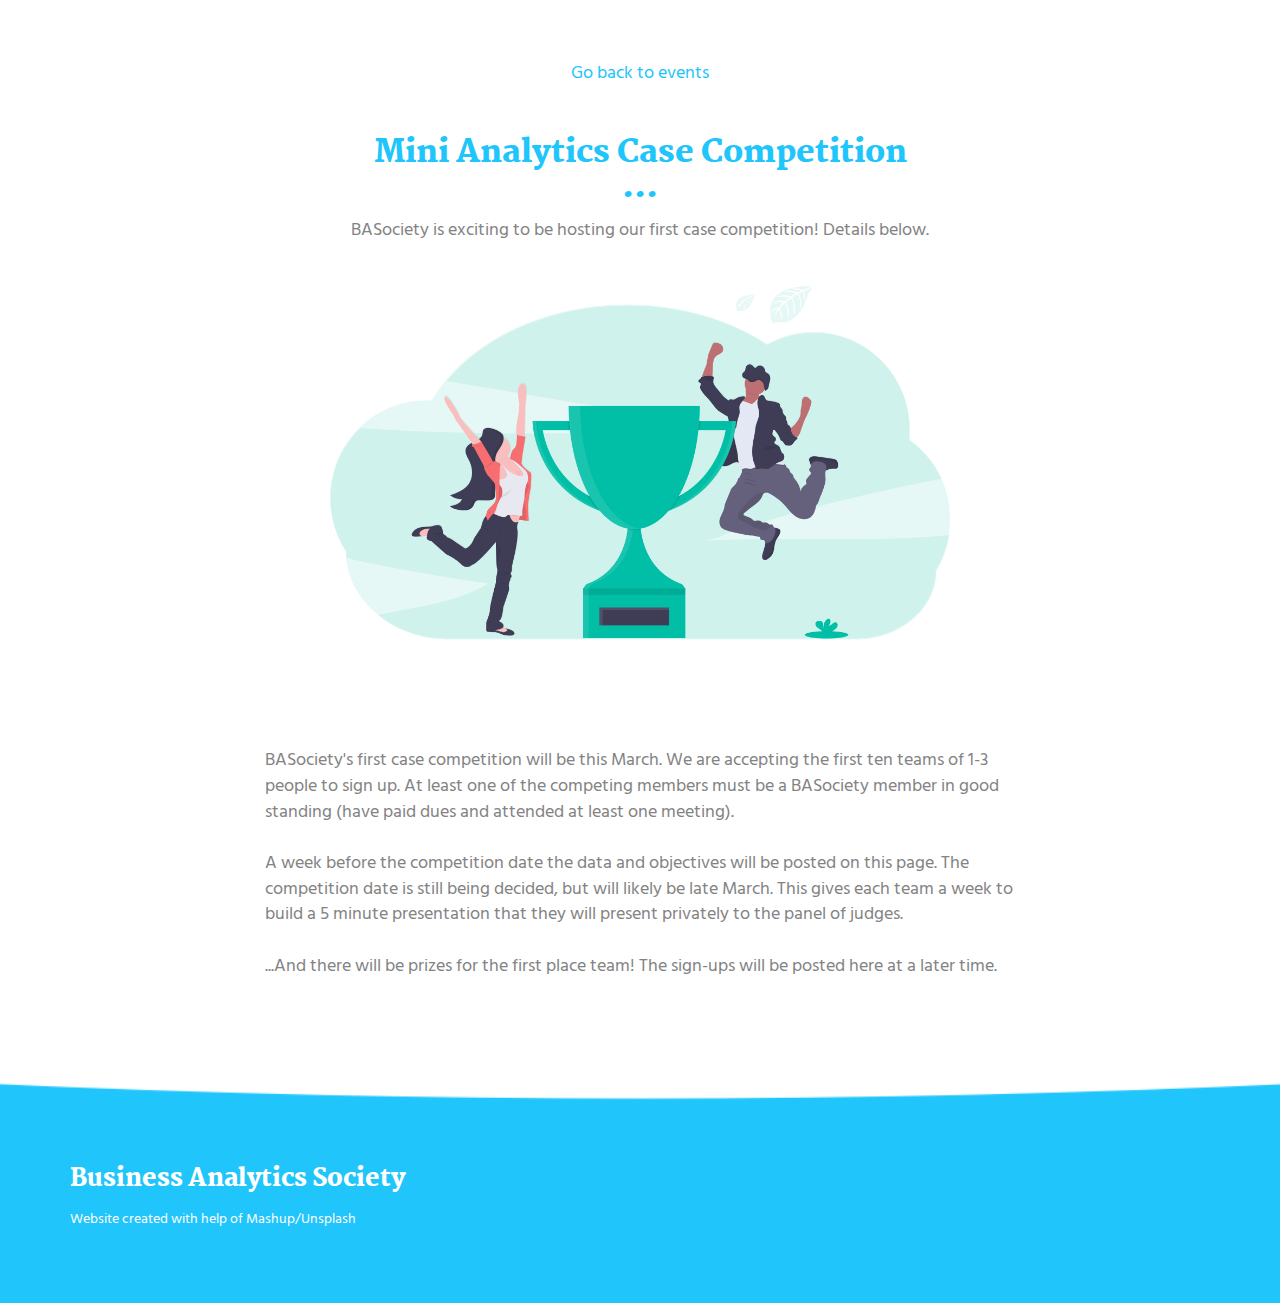
==== casecomp.html @ 6cb93fb8 "Create casecomp html file" ====
<!DOCTYPE html>
<html lang="en">

<head>
  <meta charset="UTF-8">
  <meta content="IE=edge" http-equiv="X-UA-Compatible">
  <meta content="width=device-width,initial-scale=1" name="viewport">
  <meta content="description" name="description">
  <meta name="google" content="notranslate" />
  <meta content="Mashup templates have been developped by Orson.io team" name="author">

  <!-- Disable tap highlight on IE -->
  <meta name="msapplication-tap-highlight" content="no">
  
  
  <link rel="apple-touch-icon" sizes="180x180" href="./assets/BASlogo_blue.png">
  <link href="./assets/favicon.ico" rel="icon">

  <link href="" rel="stylesheet">


  <title>Business Analytics Society</title>

<link href="./main.550dcf66.css" rel="stylesheet"></head>

<body> <!-- Add your content of header -->
<header>
</header>

<!-- Add your site or app content here -->

  <a name="about"></a>
  <div class="section-container">
    <div class="container">
      <div class="row">
        <div class="col-xs-12 col-md-8 col-md-offset-2">
          <div class="text-center">
            <p><a href="https://utk-bas.github.io/website/index.html#events">Go back to events</a><br><br></p>
            <h2>Mini Analytics Case Competition</h2>
            <p> BASociety is exciting to be hosting our first case competition! Details below. 
            <img class="img-responsive" src="assets/winners.png" alt="Visual10"> </p>
            
            <p align="left"> 
              <br><br> BASociety's first case competition will be this March. We are accepting the 
              first ten teams of 1-3 people to sign up. At least one of the competing members must 
              be a BASociety member in good standing (have paid dues and attended at least one meeting).
              <br><br> A week before the competition date the data and objectives will be posted on this page. The 
              competition date is still being decided, but will likely be late March. This gives each team a week to
              build a 5 minute presentation that they will present privately to the panel of judges.
              <br><br> ...And there will be prizes for the first place team! The sign-ups will be posted here at a later time.
            </p>


          </div>
       </div>
      </div>
    </div>
  </div>


<script>
  document.addEventListener("DOMContentLoaded", function (event) {
    navbarFixedTopAnimation();
  });
</script>

<footer class="footer-container white-text-container">
  <div class="container">
    <div class="row">

     
      <div class="col-xs-12">
        <h3>Business Analytics Society</h3>

        <div class="row">
          <div class="col-xs-12 col-sm-7">
            <p><small>Website created with help of <a href="http://www.mashup-template.com/" title="Create website with free html template">Mashup</a>/<a href="https://www.unsplash.com/" title="Beautiful Free Images">Unsplash</a></small>
            </p>
          </div>
        </div>
        
        
      </div>
    </div>
  </div>
</footer>

<script>
  document.addEventListener("DOMContentLoaded", function (event) {
    navActivePage();
    scrollRevelation('.reveal');
  });
</script>

<!-- Google Analytics: change UA-XXXXX-X to be your site's ID 
<script>
  (function (i, s, o, g, r, a, m) {
    i['GoogleAnalyticsObject'] = r; i[r] = i[r] || function () {
      (i[r].q = i[r].q || []).push(arguments)
    }, i[r].l = 1 * new Date(); a = s.createElement(o),
      m = s.getElementsByTagName(o)[0]; a.async = 1; a.src = g; m.parentNode.insertBefore(a, m)
  })(window, document, 'script', '//www.google-analytics.com/analytics.js', 'ga');
  ga('create', 'UA-XXXXX-X', 'auto');
  ga('send', 'pageview');
</script>
--> <script type="text/javascript" src="./main.0cf8b554.js"></script></body>

</html>
---- main.550dcf66.css ----
@import url(https://fonts.googleapis.com/css?family=Hind+Siliguri:300,600|Martel:400,900);@import url(https://maxcdn.bootstrapcdn.com/font-awesome/4.7.0/css/font-awesome.min.css);/*!
	 * Bootstrap v3.3.7 (http://getbootstrap.com)
	 * Copyright 2011-2016 Twitter, Inc.
	 * Licensed under MIT (https://github.com/twbs/bootstrap/blob/master/LICENSE)
	 */
	/*! normalize.css v3.0.3 | MIT License | github.com/necolas/normalize.css */html{font-family:sans-serif;-ms-text-size-adjust:100%;-webkit-text-size-adjust:100%}body{margin:0}article,aside,details,figcaption,figure,footer,header,hgroup,main,menu,nav,section,summary{display:block}audio,canvas,progress,video{display:inline-block;vertical-align:baseline}audio:not([controls]){display:none;height:0}[hidden],template{display:none}a{background-color:transparent}a:active,a:hover{outline:0}abbr[title]{border-bottom:1px dotted}b,strong{font-weight:700}dfn{font-style:italic}h1{font-size:2em;margin:.67em 0}mark{background:#ff0;color:#000}small{font-size:80%}sub,sup{font-size:75%;line-height:0;position:relative;vertical-align:baseline}sup{top:-.5em}sub{bottom:-.25em}img{border:0}svg:not(:root){overflow:hidden}figure{margin:1em 40px}hr{box-sizing:content-box;height:0}pre{overflow:auto}code,kbd,pre,samp{font-family:monospace,monospace;font-size:1em}button,input,optgroup,select,textarea{color:inherit;font:inherit;margin:0}button{overflow:visible}button,select{text-transform:none}button,html input[type=button],input[type=reset],input[type=submit]{-webkit-appearance:button;cursor:pointer}button[disabled],html input[disabled]{cursor:default}button::-moz-focus-inner,input::-moz-focus-inner{border:0;padding:0}input{line-height:normal}input[type=checkbox],input[type=radio]{box-sizing:border-box;padding:0}input[type=number]::-webkit-inner-spin-button,input[type=number]::-webkit-outer-spin-button{height:auto}input[type=search]{-webkit-appearance:textfield;box-sizing:content-box}input[type=search]::-webkit-search-cancel-button,input[type=search]::-webkit-search-decoration{-webkit-appearance:none}fieldset{border:1px solid silver;margin:0 2px;padding:.35em .625em .75em}textarea{overflow:auto}optgroup{font-weight:700}table{border-collapse:collapse;border-spacing:0}td,th{padding:0}
	

	/*! Source: https://github.com/h5bp/html5-boilerplate/blob/master/src/css/main.css */@media print{*,:after,:before{background:transparent!important;color:#000!important;box-shadow:none!important;text-shadow:none!important}a,a:visited{text-decoration:underline}a[href]:after{content:" (" attr(href) ")"}abbr[title]:after{content:" (" attr(title) ")"}a[href^="#"]:after,a[href^="javascript:"]:after{content:""}blockquote,pre{border:1px solid #999;page-break-inside:avoid}thead{display:table-header-group}img,tr{page-break-inside:avoid}img{max-width:100%!important}h2,h3,p{orphans:3;widows:3}h2,h3{page-break-after:avoid}.navbar{display:none}.btn>.caret,.dropup>.btn>.caret{border-top-color:#000!important}.label{border:1px solid #000}.table{border-collapse:collapse!important}.table td,.table th{background-color:#fff!important}.table-bordered td,.table-bordered th{border:1px solid #ddd!important}}*,:after,:before{-webkit-box-sizing:border-box;-moz-box-sizing:border-box;box-sizing:border-box}html{font-size:10px;-webkit-tap-highlight-color:transparent}body{font-family:Hind Siliguri,Helvetica,Arial,sans-serif;font-size:18px;line-height:1.42857;color:#838383;background-color:#fff}button,input,select,textarea{font-family:inherit;font-size:inherit;line-height:inherit}a{color:#20c5fb;text-decoration:none}a:focus,a:hover{color:#1045a4;text-decoration:underline}a:focus{outline:5px auto -webkit-focus-ring-color;outline-offset:-2px}figure{margin:0}img{vertical-align:middle}.img-responsive{display:block;max-width:100%;height:auto}.img-rounded{border-radius:4px}.img-thumbnail{padding:4px;line-height:1.42857;background-color:#fff;border:1px solid #ddd;border-radius:2px;-webkit-transition:all .2s ease-in-out;-o-transition:all .2s ease-in-out;transition:all .2s ease-in-out;display:inline-block;max-width:100%;height:auto}.img-circle{border-radius:50%}hr{margin-top:25px;margin-bottom:25px;border:0;border-top:1px solid #eee}.sr-only{position:absolute;width:1px;height:1px;margin:-1px;padding:0;overflow:hidden;clip:rect(0,0,0,0);border:0}.sr-only-focusable:active,.sr-only-focusable:focus{position:static;width:auto;height:auto;margin:0;overflow:visible;clip:auto}[role=button]{cursor:pointer}.h1,.h2,.h3,.h4,.h5,.h6,h1,h2,h3,h4,h5,h6{font-family:Martel,Times New Roman,Times,serif;font-weight:900;line-height:1.1;color:#20c5fb}.h1 .small,.h1 small,.h2 .small,.h2 small,.h3 .small,.h3 small,.h4 .small,.h4 small,.h5 .small,.h5 small,.h6 .small,.h6 small,h1 .small,h1 small,h2 .small,h2 small,h3 .small,h3 small,h4 .small,h4 small,h5 .small,h5 small,h6 .small,h6 small{font-weight:400;line-height:1;color:#777}.h1,.h2,.h3,h1,h2,h3{margin-top:25px;margin-bottom:12.5px}.h1 .small,.h1 small,.h2 .small,.h2 small,.h3 .small,.h3 small,h1 .small,h1 small,h2 .small,h2 small,h3 .small,h3 small{font-size:65%}.h4,.h5,.h6,h4,h5,h6{margin-top:12.5px;margin-bottom:12.5px}.h4 .small,.h4 small,.h5 .small,.h5 small,.h6 .small,.h6 small,h4 .small,h4 small,h5 .small,h5 small,h6 .small,h6 small{font-size:75%}.h1,h1{font-size:59px}.h2,h2{font-size:31px}.h3,h3{font-size:24px}.h4,.h5,h4,h5{font-size:18px}.h6,h6{font-size:16px}p{margin:0 0 12.5px}.lead{margin-bottom:25px;font-size:20px;font-weight:300;line-height:1.4}@media (min-width:768px){.lead{font-size:27px}}.small,small{font-size:77%}.mark,mark{background-color:#fcf8e3;padding:.2em}.text-left{text-align:left}.text-right{text-align:right}.text-center{text-align:center}.text-justify{text-align:justify}.text-nowrap{white-space:nowrap}.text-lowercase{text-transform:lowercase}.initialism,.text-uppercase{text-transform:uppercase}.text-capitalize{text-transform:capitalize}.text-muted{color:#777}.text-primary{color:#20c5fb}a.text-primary:focus,a.text-primary:hover{color:#20c5fb}.text-success{color:#fff}a.text-success:focus,a.text-success:hover{color:#e6e6e6}.text-info{color:#31708f}a.text-info:focus,a.text-info:hover{color:#245269}.text-warning{color:#8a6d3b}a.text-warning:focus,a.text-warning:hover{color:#66512c}.text-danger{color:#fff}a.text-danger:focus,a.text-danger:hover{color:#e6e6e6}.bg-primary{color:#fff;background-color:#20c5fb}a.bg-primary:focus,a.bg-primary:hover{background-color:#20c5fb}.bg-success{background-color:#08005f}a.bg-success:focus,a.bg-success:hover{background-color:#04002c}.bg-info{background-color:#d9edf7}a.bg-info:focus,a.bg-info:hover{background-color:#afd9ee}.bg-warning{background-color:#fcf8e3}a.bg-warning:focus,a.bg-warning:hover{background-color:#f7ecb5}.bg-danger{background-color:#ca044b}a.bg-danger:focus,a.bg-danger:hover{background-color:#980338}.page-header{padding-bottom:11.5px;margin:50px 0 25px;border-bottom:1px solid #eee}ol,ul{margin-top:0;margin-bottom:12.5px}ol ol,ol ul,ul ol,ul ul{margin-bottom:0}.list-inline,.list-unstyled{padding-left:0;list-style:none}.list-inline{margin-left:-5px}.list-inline>li{display:inline-block;padding-left:5px;padding-right:5px}dl{margin-top:0;margin-bottom:25px}dd,dt{line-height:1.42857}dt{font-weight:700}dd{margin-left:0}.dl-horizontal dd:after,.dl-horizontal dd:before{content:" ";display:table}.dl-horizontal dd:after{clear:both}@media (min-width:768px){.dl-horizontal dt{float:left;width:160px;clear:left;text-align:right;overflow:hidden;text-overflow:ellipsis;white-space:nowrap}.dl-horizontal dd{margin-left:180px}}abbr[data-original-title],abbr[title]{cursor:help;border-bottom:1px dotted #777}.initialism{font-size:90%}blockquote{padding:12.5px 25px;margin:0 0 25px;font-size:22.5px;border-left:5px solid #eee}blockquote ol:last-child,blockquote p:last-child,blockquote ul:last-child{margin-bottom:0}blockquote .small,blockquote footer,blockquote small{display:block;font-size:80%;line-height:1.42857;color:#777}blockquote .small:before,blockquote footer:before,blockquote small:before{content:"\2014   \A0"}.blockquote-reverse,blockquote.pull-right{padding-right:15px;padding-left:0;border-right:5px solid #eee;border-left:0;text-align:right}.blockquote-reverse .small:before,.blockquote-reverse footer:before,.blockquote-reverse small:before,blockquote.pull-right .small:before,blockquote.pull-right footer:before,blockquote.pull-right small:before{content:""}.blockquote-reverse .small:after,.blockquote-reverse footer:after,.blockquote-reverse small:after,blockquote.pull-right .small:after,blockquote.pull-right footer:after,blockquote.pull-right small:after{content:"\A0   \2014"}address{margin-bottom:25px;font-style:normal;line-height:1.42857}code,kbd,pre,samp{font-family:Menlo,Monaco,Consolas,Courier New,monospace}code{color:#c7254e;background-color:#f9f2f4}code,kbd{padding:2px 4px;font-size:90%;border-radius:2px}kbd{color:#fff;background-color:#333;box-shadow:inset 0 -1px 0 rgba(0,0,0,.25)}kbd kbd{padding:0;font-size:100%;font-weight:700;box-shadow:none}pre{display:block;padding:12px;margin:0 0 12.5px;font-size:17px;line-height:1.42857;word-break:break-all;word-wrap:break-word;color:#333;background-color:#f5f5f5;border:1px solid #ccc;border-radius:2px}pre code{padding:0;font-size:inherit;color:inherit;white-space:pre-wrap;background-color:transparent;border-radius:0}.pre-scrollable{max-height:340px;overflow-y:scroll}.container{margin-right:auto;margin-left:auto;padding-left:15px;padding-right:15px}.container:after,.container:before{content:" ";display:table}.container:after{clear:both}@media (min-width:768px){.container{width:750px}}@media (min-width:992px){.container{width:970px}}@media (min-width:1200px){.container{width:1170px}}.container-fluid{margin-right:auto;margin-left:auto;padding-left:15px;padding-right:15px}.container-fluid:after,.container-fluid:before{content:" ";display:table}.container-fluid:after{clear:both}.row{margin-left:-15px;margin-right:-15px}.row:after,.row:before{content:" ";display:table}.row:after{clear:both}.col-lg-1,.col-lg-2,.col-lg-3,.col-lg-4,.col-lg-5,.col-lg-6,.col-lg-7,.col-lg-8,.col-lg-9,.col-lg-10,.col-lg-11,.col-lg-12,.col-md-1,.col-md-2,.col-md-3,.col-md-4,.col-md-5,.col-md-6,.col-md-7,.col-md-8,.col-md-9,.col-md-10,.col-md-11,.col-md-12,.col-sm-1,.col-sm-2,.col-sm-3,.col-sm-4,.col-sm-5,.col-sm-6,.col-sm-7,.col-sm-8,.col-sm-9,.col-sm-10,.col-sm-11,.col-sm-12,.col-xs-1,.col-xs-2,.col-xs-3,.col-xs-4,.col-xs-5,.col-xs-6,.col-xs-7,.col-xs-8,.col-xs-9,.col-xs-10,.col-xs-11,.col-xs-12{position:relative;min-height:1px;padding-left:15px;padding-right:15px}.col-xs-1,.col-xs-2,.col-xs-3,.col-xs-4,.col-xs-5,.col-xs-6,.col-xs-7,.col-xs-8,.col-xs-9,.col-xs-10,.col-xs-11,.col-xs-12{float:left}.col-xs-1{width:8.33333%}.col-xs-2{width:16.66667%}.col-xs-3{width:25%}.col-xs-4{width:33.33333%}.col-xs-5{width:41.66667%}.col-xs-6{width:50%}.col-xs-7{width:58.33333%}.col-xs-8{width:66.66667%}.col-xs-9{width:75%}.col-xs-10{width:83.33333%}.col-xs-11{width:91.66667%}.col-xs-12{width:100%}.col-xs-pull-0{right:auto}.col-xs-pull-1{right:8.33333%}.col-xs-pull-2{right:16.66667%}.col-xs-pull-3{right:25%}.col-xs-pull-4{right:33.33333%}.col-xs-pull-5{right:41.66667%}.col-xs-pull-6{right:50%}.col-xs-pull-7{right:58.33333%}.col-xs-pull-8{right:66.66667%}.col-xs-pull-9{right:75%}.col-xs-pull-10{right:83.33333%}.col-xs-pull-11{right:91.66667%}.col-xs-pull-12{right:100%}.col-xs-push-0{left:auto}.col-xs-push-1{left:8.33333%}.col-xs-push-2{left:16.66667%}.col-xs-push-3{left:25%}.col-xs-push-4{left:33.33333%}.col-xs-push-5{left:41.66667%}.col-xs-push-6{left:50%}.col-xs-push-7{left:58.33333%}.col-xs-push-8{left:66.66667%}.col-xs-push-9{left:75%}.col-xs-push-10{left:83.33333%}.col-xs-push-11{left:91.66667%}.col-xs-push-12{left:100%}.col-xs-offset-0{margin-left:0}.col-xs-offset-1{margin-left:8.33333%}.col-xs-offset-2{margin-left:16.66667%}.col-xs-offset-3{margin-left:25%}.col-xs-offset-4{margin-left:33.33333%}.col-xs-offset-5{margin-left:41.66667%}.col-xs-offset-6{margin-left:50%}.col-xs-offset-7{margin-left:58.33333%}.col-xs-offset-8{margin-left:66.66667%}.col-xs-offset-9{margin-left:75%}.col-xs-offset-10{margin-left:83.33333%}.col-xs-offset-11{margin-left:91.66667%}.col-xs-offset-12{margin-left:100%}@media (min-width:768px){.col-sm-1,.col-sm-2,.col-sm-3,.col-sm-4,.col-sm-5,.col-sm-6,.col-sm-7,.col-sm-8,.col-sm-9,.col-sm-10,.col-sm-11,.col-sm-12{float:left}.col-sm-1{width:8.33333%}.col-sm-2{width:16.66667%}.col-sm-3{width:25%}.col-sm-4{width:33.33333%}.col-sm-5{width:41.66667%}.col-sm-6{width:50%}.col-sm-7{width:58.33333%}.col-sm-8{width:66.66667%}.col-sm-9{width:75%}.col-sm-10{width:83.33333%}.col-sm-11{width:91.66667%}.col-sm-12{width:100%}.col-sm-pull-0{right:auto}.col-sm-pull-1{right:8.33333%}.col-sm-pull-2{right:16.66667%}.col-sm-pull-3{right:25%}.col-sm-pull-4{right:33.33333%}.col-sm-pull-5{right:41.66667%}.col-sm-pull-6{right:50%}.col-sm-pull-7{right:58.33333%}.col-sm-pull-8{right:66.66667%}.col-sm-pull-9{right:75%}.col-sm-pull-10{right:83.33333%}.col-sm-pull-11{right:91.66667%}.col-sm-pull-12{right:100%}.col-sm-push-0{left:auto}.col-sm-push-1{left:8.33333%}.col-sm-push-2{left:16.66667%}.col-sm-push-3{left:25%}.col-sm-push-4{left:33.33333%}.col-sm-push-5{left:41.66667%}.col-sm-push-6{left:50%}.col-sm-push-7{left:58.33333%}.col-sm-push-8{left:66.66667%}.col-sm-push-9{left:75%}.col-sm-push-10{left:83.33333%}.col-sm-push-11{left:91.66667%}.col-sm-push-12{left:100%}.col-sm-offset-0{margin-left:0}.col-sm-offset-1{margin-left:8.33333%}.col-sm-offset-2{margin-left:16.66667%}.col-sm-offset-3{margin-left:25%}.col-sm-offset-4{margin-left:33.33333%}.col-sm-offset-5{margin-left:41.66667%}.col-sm-offset-6{margin-left:50%}.col-sm-offset-7{margin-left:58.33333%}.col-sm-offset-8{margin-left:66.66667%}.col-sm-offset-9{margin-left:75%}.col-sm-offset-10{margin-left:83.33333%}.col-sm-offset-11{margin-left:91.66667%}.col-sm-offset-12{margin-left:100%}}@media (min-width:992px){.col-md-1,.col-md-2,.col-md-3,.col-md-4,.col-md-5,.col-md-6,.col-md-7,.col-md-8,.col-md-9,.col-md-10,.col-md-11,.col-md-12{float:left}.col-md-1{width:8.33333%}.col-md-2{width:16.66667%}.col-md-3{width:25%}.col-md-4{width:33.33333%}.col-md-5{width:41.66667%}.col-md-6{width:50%}.col-md-7{width:58.33333%}.col-md-8{width:66.66667%}.col-md-9{width:75%}.col-md-10{width:83.33333%}.col-md-11{width:91.66667%}.col-md-12{width:100%}.col-md-pull-0{right:auto}.col-md-pull-1{right:8.33333%}.col-md-pull-2{right:16.66667%}.col-md-pull-3{right:25%}.col-md-pull-4{right:33.33333%}.col-md-pull-5{right:41.66667%}.col-md-pull-6{right:50%}.col-md-pull-7{right:58.33333%}.col-md-pull-8{right:66.66667%}.col-md-pull-9{right:75%}.col-md-pull-10{right:83.33333%}.col-md-pull-11{right:91.66667%}.col-md-pull-12{right:100%}.col-md-push-0{left:auto}.col-md-push-1{left:8.33333%}.col-md-push-2{left:16.66667%}.col-md-push-3{left:25%}.col-md-push-4{left:33.33333%}.col-md-push-5{left:41.66667%}.col-md-push-6{left:50%}.col-md-push-7{left:58.33333%}.col-md-push-8{left:66.66667%}.col-md-push-9{left:75%}.col-md-push-10{left:83.33333%}.col-md-push-11{left:91.66667%}.col-md-push-12{left:100%}.col-md-offset-0{margin-left:0}.col-md-offset-1{margin-left:8.33333%}.col-md-offset-2{margin-left:16.66667%}.col-md-offset-3{margin-left:25%}.col-md-offset-4{margin-left:33.33333%}.col-md-offset-5{margin-left:41.66667%}.col-md-offset-6{margin-left:50%}.col-md-offset-7{margin-left:58.33333%}.col-md-offset-8{margin-left:66.66667%}.col-md-offset-9{margin-left:75%}.col-md-offset-10{margin-left:83.33333%}.col-md-offset-11{margin-left:91.66667%}.col-md-offset-12{margin-left:100%}}@media (min-width:1200px){.col-lg-1,.col-lg-2,.col-lg-3,.col-lg-4,.col-lg-5,.col-lg-6,.col-lg-7,.col-lg-8,.col-lg-9,.col-lg-10,.col-lg-11,.col-lg-12{float:left}.col-lg-1{width:8.33333%}.col-lg-2{width:16.66667%}.col-lg-3{width:25%}.col-lg-4{width:33.33333%}.col-lg-5{width:41.66667%}.col-lg-6{width:50%}.col-lg-7{width:58.33333%}.col-lg-8{width:66.66667%}.col-lg-9{width:75%}.col-lg-10{width:83.33333%}.col-lg-11{width:91.66667%}.col-lg-12{width:100%}.col-lg-pull-0{right:auto}.col-lg-pull-1{right:8.33333%}.col-lg-pull-2{right:16.66667%}.col-lg-pull-3{right:25%}.col-lg-pull-4{right:33.33333%}.col-lg-pull-5{right:41.66667%}.col-lg-pull-6{right:50%}.col-lg-pull-7{right:58.33333%}.col-lg-pull-8{right:66.66667%}.col-lg-pull-9{right:75%}.col-lg-pull-10{right:83.33333%}.col-lg-pull-11{right:91.66667%}.col-lg-pull-12{right:100%}.col-lg-push-0{left:auto}.col-lg-push-1{left:8.33333%}.col-lg-push-2{left:16.66667%}.col-lg-push-3{left:25%}.col-lg-push-4{left:33.33333%}.col-lg-push-5{left:41.66667%}.col-lg-push-6{left:50%}.col-lg-push-7{left:58.33333%}.col-lg-push-8{left:66.66667%}.col-lg-push-9{left:75%}.col-lg-push-10{left:83.33333%}.col-lg-push-11{left:91.66667%}.col-lg-push-12{left:100%}.col-lg-offset-0{margin-left:0}.col-lg-offset-1{margin-left:8.33333%}.col-lg-offset-2{margin-left:16.66667%}.col-lg-offset-3{margin-left:25%}.col-lg-offset-4{margin-left:33.33333%}.col-lg-offset-5{margin-left:41.66667%}.col-lg-offset-6{margin-left:50%}.col-lg-offset-7{margin-left:58.33333%}.col-lg-offset-8{margin-left:66.66667%}.col-lg-offset-9{margin-left:75%}.col-lg-offset-10{margin-left:83.33333%}.col-lg-offset-11{margin-left:91.66667%}.col-lg-offset-12{margin-left:100%}}table{background-color:transparent}caption{padding-top:8px;padding-bottom:8px;color:#777}caption,th{text-align:left}.table{width:100%;max-width:100%;margin-bottom:25px}.table>tbody>tr>td,.table>tbody>tr>th,.table>tfoot>tr>td,.table>tfoot>tr>th,.table>thead>tr>td,.table>thead>tr>th{padding:8px;line-height:1.42857;vertical-align:top;border-top:1px solid #ddd}.table>thead>tr>th{vertical-align:bottom;border-bottom:2px solid #ddd}.table>caption+thead>tr:first-child>td,.table>caption+thead>tr:first-child>th,.table>colgroup+thead>tr:first-child>td,.table>colgroup+thead>tr:first-child>th,.table>thead:first-child>tr:first-child>td,.table>thead:first-child>tr:first-child>th{border-top:0}.table>tbody+tbody{border-top:2px solid #ddd}.table .table{background-color:#fff}.table-condensed>tbody>tr>td,.table-condensed>tbody>tr>th,.table-condensed>tfoot>tr>td,.table-condensed>tfoot>tr>th,.table-condensed>thead>tr>td,.table-condensed>thead>tr>th{padding:5px}.table-bordered,.table-bordered>tbody>tr>td,.table-bordered>tbody>tr>th,.table-bordered>tfoot>tr>td,.table-bordered>tfoot>tr>th,.table-bordered>thead>tr>td,.table-bordered>thead>tr>th{border:1px solid #ddd}.table-bordered>thead>tr>td,.table-bordered>thead>tr>th{border-bottom-width:2px}.table-striped>tbody>tr:nth-of-type(odd){background-color:#f9f9f9}.table-hover>tbody>tr:hover{background-color:#f5f5f5}table col[class*=col-]{position:static;float:none;display:table-column}table td[class*=col-],table th[class*=col-]{position:static;float:none;display:table-cell}.table>tbody>tr.active>td,.table>tbody>tr.active>th,.table>tbody>tr>td.active,.table>tbody>tr>th.active,.table>tfoot>tr.active>td,.table>tfoot>tr.active>th,.table>tfoot>tr>td.active,.table>tfoot>tr>th.active,.table>thead>tr.active>td,.table>thead>tr.active>th,.table>thead>tr>td.active,.table>thead>tr>th.active{background-color:#f5f5f5}.table-hover>tbody>tr.active:hover>td,.table-hover>tbody>tr.active:hover>th,.table-hover>tbody>tr:hover>.active,.table-hover>tbody>tr>td.active:hover,.table-hover>tbody>tr>th.active:hover{background-color:#e8e8e8}.table>tbody>tr.success>td,.table>tbody>tr.success>th,.table>tbody>tr>td.success,.table>tbody>tr>th.success,.table>tfoot>tr.success>td,.table>tfoot>tr.success>th,.table>tfoot>tr>td.success,.table>tfoot>tr>th.success,.table>thead>tr.success>td,.table>thead>tr.success>th,.table>thead>tr>td.success,.table>thead>tr>th.success{background-color:#08005f}.table-hover>tbody>tr.success:hover>td,.table-hover>tbody>tr.success:hover>th,.table-hover>tbody>tr:hover>.success,.table-hover>tbody>tr>td.success:hover,.table-hover>tbody>tr>th.success:hover{background-color:#060046}.table>tbody>tr.info>td,.table>tbody>tr.info>th,.table>tbody>tr>td.info,.table>tbody>tr>th.info,.table>tfoot>tr.info>td,.table>tfoot>tr.info>th,.table>tfoot>tr>td.info,.table>tfoot>tr>th.info,.table>thead>tr.info>td,.table>thead>tr.info>th,.table>thead>tr>td.info,.table>thead>tr>th.info{background-color:#d9edf7}.table-hover>tbody>tr.info:hover>td,.table-hover>tbody>tr.info:hover>th,.table-hover>tbody>tr:hover>.info,.table-hover>tbody>tr>td.info:hover,.table-hover>tbody>tr>th.info:hover{background-color:#c4e3f3}.table>tbody>tr.warning>td,.table>tbody>tr.warning>th,.table>tbody>tr>td.warning,.table>tbody>tr>th.warning,.table>tfoot>tr.warning>td,.table>tfoot>tr.warning>th,.table>tfoot>tr>td.warning,.table>tfoot>tr>th.warning,.table>thead>tr.warning>td,.table>thead>tr.warning>th,.table>thead>tr>td.warning,.table>thead>tr>th.warning{background-color:#fcf8e3}.table-hover>tbody>tr.warning:hover>td,.table-hover>tbody>tr.warning:hover>th,.table-hover>tbody>tr:hover>.warning,.table-hover>tbody>tr>td.warning:hover,.table-hover>tbody>tr>th.warning:hover{background-color:#faf2cc}.table>tbody>tr.danger>td,.table>tbody>tr.danger>th,.table>tbody>tr>td.danger,.table>tbody>tr>th.danger,.table>tfoot>tr.danger>td,.table>tfoot>tr.danger>th,.table>tfoot>tr>td.danger,.table>tfoot>tr>th.danger,.table>thead>tr.danger>td,.table>thead>tr.danger>th,.table>thead>tr>td.danger,.table>thead>tr>th.danger{background-color:#ca044b}.table-hover>tbody>tr.danger:hover>td,.table-hover>tbody>tr.danger:hover>th,.table-hover>tbody>tr:hover>.danger,.table-hover>tbody>tr>td.danger:hover,.table-hover>tbody>tr>th.danger:hover{background-color:#b10442}.table-responsive{overflow-x:auto;min-height:.01%}@media screen and (max-width:767px){.table-responsive{width:100%;margin-bottom:18.75px;overflow-y:hidden;-ms-overflow-style:-ms-autohiding-scrollbar;border:1px solid #ddd}.table-responsive>.table{margin-bottom:0}.table-responsive>.table>tbody>tr>td,.table-responsive>.table>tbody>tr>th,.table-responsive>.table>tfoot>tr>td,.table-responsive>.table>tfoot>tr>th,.table-responsive>.table>thead>tr>td,.table-responsive>.table>thead>tr>th{white-space:nowrap}.table-responsive>.table-bordered{border:0}.table-responsive>.table-bordered>tbody>tr>td:first-child,.table-responsive>.table-bordered>tbody>tr>th:first-child,.table-responsive>.table-bordered>tfoot>tr>td:first-child,.table-responsive>.table-bordered>tfoot>tr>th:first-child,.table-responsive>.table-bordered>thead>tr>td:first-child,.table-responsive>.table-bordered>thead>tr>th:first-child{border-left:0}.table-responsive>.table-bordered>tbody>tr>td:last-child,.table-responsive>.table-bordered>tbody>tr>th:last-child,.table-responsive>.table-bordered>tfoot>tr>td:last-child,.table-responsive>.table-bordered>tfoot>tr>th:last-child,.table-responsive>.table-bordered>thead>tr>td:last-child,.table-responsive>.table-bordered>thead>tr>th:last-child{border-right:0}.table-responsive>.table-bordered>tbody>tr:last-child>td,.table-responsive>.table-bordered>tbody>tr:last-child>th,.table-responsive>.table-bordered>tfoot>tr:last-child>td,.table-responsive>.table-bordered>tfoot>tr:last-child>th{border-bottom:0}}fieldset{margin:0;min-width:0}fieldset,legend{padding:0;border:0}legend{display:block;width:100%;margin-bottom:25px;font-size:27px;line-height:inherit;color:#333;border-bottom:1px solid #e5e5e5}label{display:inline-block;max-width:100%;margin-bottom:5px;font-weight:700}input[type=search]{-webkit-box-sizing:border-box;-moz-box-sizing:border-box;box-sizing:border-box}input[type=checkbox],input[type=radio]{margin:4px 0 0;margin-top:1px\9;line-height:normal}input[type=file]{display:block}input[type=range]{display:block;width:100%}select[multiple],select[size]{height:auto}input[type=checkbox]:focus,input[type=file]:focus,input[type=radio]:focus{outline:5px auto -webkit-focus-ring-color;outline-offset:-2px}output{padding-top:13px}.form-control,output{display:block;font-size:18px;line-height:1.42857;color:#555}.form-control{width:100%;height:51px;padding:12px 18px;background-color:#fff;background-image:none;border:1px solid #ddd;border-radius:2px;-webkit-box-shadow:inset 0 1px 1px rgba(0,0,0,.075);box-shadow:inset 0 1px 1px rgba(0,0,0,.075);-webkit-transition:border-color .15s ease-in-out,box-shadow .15s ease-in-out;-o-transition:border-color ease-in-out .15s,box-shadow ease-in-out .15s;transition:border-color .15s ease-in-out,box-shadow .15s ease-in-out}.form-control:focus{border-color:#66afe9;-webkit-box-shadow:inset 0 1px 1px rgba(0,0,0,.075),0 0 8px rgba(102,175,233,.6);box-shadow:inset 0 1px 1px rgba(0,0,0,.075),0 0 8px rgba(102,175,233,.6)}.form-control::-moz-placeholder{color:#999;opacity:1}.form-control:-ms-input-placeholder{color:#999}.form-control::-webkit-input-placeholder{color:#999}.form-control::-ms-expand{border:0;background-color:transparent}.form-control[disabled],.form-control[readonly],fieldset[disabled] .form-control{background-color:#eee;opacity:1}.form-control[disabled],fieldset[disabled] .form-control{cursor:not-allowed}textarea.form-control{height:auto}input[type=search]{-webkit-appearance:none}@media screen and (-webkit-min-device-pixel-ratio:0){input[type=date].form-control,input[type=datetime-local].form-control,input[type=month].form-control,input[type=time].form-control{line-height:51px}.input-group-sm>.input-group-btn>input[type=date].btn,.input-group-sm>.input-group-btn>input[type=datetime-local].btn,.input-group-sm>.input-group-btn>input[type=month].btn,.input-group-sm>.input-group-btn>input[type=time].btn,.input-group-sm>input[type=date].form-control,.input-group-sm>input[type=date].input-group-addon,.input-group-sm>input[type=datetime-local].form-control,.input-group-sm>input[type=datetime-local].input-group-addon,.input-group-sm>input[type=month].form-control,.input-group-sm>input[type=month].input-group-addon,.input-group-sm>input[type=time].form-control,.input-group-sm>input[type=time].input-group-addon,.input-group-sm input[type=date],.input-group-sm input[type=datetime-local],.input-group-sm input[type=month],.input-group-sm input[type=time],input[type=date].input-sm,input[type=datetime-local].input-sm,input[type=month].input-sm,input[type=time].input-sm{line-height:37px}.input-group-lg>.input-group-btn>input[type=date].btn,.input-group-lg>.input-group-btn>input[type=datetime-local].btn,.input-group-lg>.input-group-btn>input[type=month].btn,.input-group-lg>.input-group-btn>input[type=time].btn,.input-group-lg>input[type=date].form-control,.input-group-lg>input[type=date].input-group-addon,.input-group-lg>input[type=datetime-local].form-control,.input-group-lg>input[type=datetime-local].input-group-addon,.input-group-lg>input[type=month].form-control,.input-group-lg>input[type=month].input-group-addon,.input-group-lg>input[type=time].form-control,.input-group-lg>input[type=time].input-group-addon,.input-group-lg input[type=date],.input-group-lg input[type=datetime-local],.input-group-lg input[type=month],.input-group-lg input[type=time],input[type=date].input-lg,input[type=datetime-local].input-lg,input[type=month].input-lg,input[type=time].input-lg{line-height:61px}}.form-group{margin-bottom:15px}.checkbox,.radio{position:relative;display:block;margin-top:10px;margin-bottom:10px}.checkbox label,.radio label{min-height:25px;padding-left:20px;margin-bottom:0;font-weight:400;cursor:pointer}.checkbox-inline input[type=checkbox],.checkbox input[type=checkbox],.radio-inline input[type=radio],.radio input[type=radio]{position:absolute;margin-left:-20px;margin-top:4px\9}.checkbox+.checkbox,.radio+.radio{margin-top:-5px}.checkbox-inline,.radio-inline{position:relative;display:inline-block;padding-left:20px;margin-bottom:0;vertical-align:middle;font-weight:400;cursor:pointer}.checkbox-inline+.checkbox-inline,.radio-inline+.radio-inline{margin-top:0;margin-left:10px}.checkbox-inline.disabled,.checkbox.disabled label,.radio-inline.disabled,.radio.disabled label,fieldset[disabled] .checkbox-inline,fieldset[disabled] .checkbox label,fieldset[disabled] .radio-inline,fieldset[disabled] .radio label,fieldset[disabled] input[type=checkbox],fieldset[disabled] input[type=radio],input[type=checkbox].disabled,input[type=checkbox][disabled],input[type=radio].disabled,input[type=radio][disabled]{cursor:not-allowed}.form-control-static{padding-top:13px;padding-bottom:13px;margin-bottom:0;min-height:43px}.form-control-static.input-lg,.form-control-static.input-sm,.input-group-lg>.form-control-static.form-control,.input-group-lg>.form-control-static.input-group-addon,.input-group-lg>.input-group-btn>.form-control-static.btn,.input-group-sm>.form-control-static.form-control,.input-group-sm>.form-control-static.input-group-addon,.input-group-sm>.input-group-btn>.form-control-static.btn{padding-left:0;padding-right:0}.input-group-sm>.form-control,.input-group-sm>.input-group-addon,.input-group-sm>.input-group-btn>.btn,.input-sm{height:37px;padding:7px 10px;font-size:14px;line-height:1.5;border-radius:2px}.input-group-sm>.input-group-btn>select.btn,.input-group-sm>select.form-control,.input-group-sm>select.input-group-addon,select.input-sm{height:37px;line-height:37px}.input-group-sm>.input-group-btn>select[multiple].btn,.input-group-sm>.input-group-btn>textarea.btn,.input-group-sm>select[multiple].form-control,.input-group-sm>select[multiple].input-group-addon,.input-group-sm>textarea.form-control,.input-group-sm>textarea.input-group-addon,select[multiple].input-sm,textarea.input-sm{height:auto}.form-group-sm .form-control{height:37px;padding:7px 10px;font-size:14px;line-height:1.5;border-radius:2px}.form-group-sm select.form-control{height:37px;line-height:37px}.form-group-sm select[multiple].form-control,.form-group-sm textarea.form-control{height:auto}.form-group-sm .form-control-static{height:37px;min-height:39px;padding:8px 10px;font-size:14px;line-height:1.5}.input-group-lg>.form-control,.input-group-lg>.input-group-addon,.input-group-lg>.input-group-btn>.btn,.input-lg{height:61px;padding:14px 22px;font-size:23px;line-height:1.33333;border-radius:4px}.input-group-lg>.input-group-btn>select.btn,.input-group-lg>select.form-control,.input-group-lg>select.input-group-addon,select.input-lg{height:61px;line-height:61px}.input-group-lg>.input-group-btn>select[multiple].btn,.input-group-lg>.input-group-btn>textarea.btn,.input-group-lg>select[multiple].form-control,.input-group-lg>select[multiple].input-group-addon,.input-group-lg>textarea.form-control,.input-group-lg>textarea.input-group-addon,select[multiple].input-lg,textarea.input-lg{height:auto}.form-group-lg .form-control{height:61px;padding:14px 22px;font-size:23px;line-height:1.33333;border-radius:4px}.form-group-lg select.form-control{height:61px;line-height:61px}.form-group-lg select[multiple].form-control,.form-group-lg textarea.form-control{height:auto}.form-group-lg .form-control-static{height:61px;min-height:48px;padding:15px 22px;font-size:23px;line-height:1.33333}.has-feedback{position:relative}.has-feedback .form-control{padding-right:63.75px}.form-control-feedback{position:absolute;top:0;right:0;z-index:2;display:block;width:51px;height:51px;line-height:51px;text-align:center;pointer-events:none}.form-group-lg .form-control+.form-control-feedback,.input-group-lg+.form-control-feedback,.input-group-lg>.form-control+.form-control-feedback,.input-group-lg>.input-group-addon+.form-control-feedback,.input-group-lg>.input-group-btn>.btn+.form-control-feedback,.input-lg+.form-control-feedback{width:61px;height:61px;line-height:61px}.form-group-sm .form-control+.form-control-feedback,.input-group-sm+.form-control-feedback,.input-group-sm>.form-control+.form-control-feedback,.input-group-sm>.input-group-addon+.form-control-feedback,.input-group-sm>.input-group-btn>.btn+.form-control-feedback,.input-sm+.form-control-feedback{width:37px;height:37px;line-height:37px}.has-success .checkbox,.has-success .checkbox-inline,.has-success.checkbox-inline label,.has-success.checkbox label,.has-success .control-label,.has-success .help-block,.has-success .radio,.has-success .radio-inline,.has-success.radio-inline label,.has-success.radio label{color:#fff}.has-success .form-control{border-color:#fff;-webkit-box-shadow:inset 0 1px 1px rgba(0,0,0,.075);box-shadow:inset 0 1px 1px rgba(0,0,0,.075)}.has-success .form-control:focus{border-color:#e6e6e6;-webkit-box-shadow:inset 0 1px 1px rgba(0,0,0,.075),0 0 6px #fff;box-shadow:inset 0 1px 1px rgba(0,0,0,.075),0 0 6px #fff}.has-success .input-group-addon{color:#fff;border-color:#fff;background-color:#08005f}.has-success .form-control-feedback{color:#fff}.has-warning .checkbox,.has-warning .checkbox-inline,.has-warning.checkbox-inline label,.has-warning.checkbox label,.has-warning .control-label,.has-warning .help-block,.has-warning .radio,.has-warning .radio-inline,.has-warning.radio-inline label,.has-warning.radio label{color:#8a6d3b}.has-warning .form-control{border-color:#8a6d3b;-webkit-box-shadow:inset 0 1px 1px rgba(0,0,0,.075);box-shadow:inset 0 1px 1px rgba(0,0,0,.075)}.has-warning .form-control:focus{border-color:#66512c;-webkit-box-shadow:inset 0 1px 1px rgba(0,0,0,.075),0 0 6px #c0a16b;box-shadow:inset 0 1px 1px rgba(0,0,0,.075),0 0 6px #c0a16b}.has-warning .input-group-addon{color:#8a6d3b;border-color:#8a6d3b;background-color:#fcf8e3}.has-warning .form-control-feedback{color:#8a6d3b}.has-error .checkbox,.has-error .checkbox-inline,.has-error.checkbox-inline label,.has-error.checkbox label,.has-error .control-label,.has-error .help-block,.has-error .radio,.has-error .radio-inline,.has-error.radio-inline label,.has-error.radio label{color:#fff}.has-error .form-control{border-color:#fff;-webkit-box-shadow:inset 0 1px 1px rgba(0,0,0,.075);box-shadow:inset 0 1px 1px rgba(0,0,0,.075)}.has-error .form-control:focus{border-color:#e6e6e6;-webkit-box-shadow:inset 0 1px 1px rgba(0,0,0,.075),0 0 6px #fff;box-shadow:inset 0 1px 1px rgba(0,0,0,.075),0 0 6px #fff}.has-error .input-group-addon{color:#fff;border-color:#fff;background-color:#ca044b}.has-error .form-control-feedback{color:#fff}.has-feedback label~.form-control-feedback{top:30px}.has-feedback label.sr-only~.form-control-feedback{top:0}.help-block{display:block;margin-top:5px;margin-bottom:10px;color:#c3c3c3}@media (min-width:768px){.form-inline .form-group{display:inline-block;margin-bottom:0;vertical-align:middle}.form-inline .form-control{display:inline-block;width:auto;vertical-align:middle}.form-inline .form-control-static{display:inline-block}.form-inline .input-group{display:inline-table;vertical-align:middle}.form-inline .input-group .form-control,.form-inline .input-group .input-group-addon,.form-inline .input-group .input-group-btn{width:auto}.form-inline .input-group>.form-control{width:100%}.form-inline .control-label{margin-bottom:0;vertical-align:middle}.form-inline .checkbox,.form-inline .radio{display:inline-block;margin-top:0;margin-bottom:0;vertical-align:middle}.form-inline .checkbox label,.form-inline .radio label{padding-left:0}.form-inline .checkbox input[type=checkbox],.form-inline .radio input[type=radio]{position:relative;margin-left:0}.form-inline .has-feedback .form-control-feedback{top:0}}.form-horizontal .checkbox,.form-horizontal .checkbox-inline,.form-horizontal .radio,.form-horizontal .radio-inline{margin-top:0;margin-bottom:0;padding-top:13px}.form-horizontal .checkbox,.form-horizontal .radio{min-height:38px}.form-horizontal .form-group{margin-left:-15px;margin-right:-15px}.form-horizontal .form-group:after,.form-horizontal .form-group:before{content:" ";display:table}.form-horizontal .form-group:after{clear:both}@media (min-width:768px){.form-horizontal .control-label{text-align:right;margin-bottom:0;padding-top:13px}}.form-horizontal .has-feedback .form-control-feedback{right:15px}@media (min-width:768px){.form-horizontal .form-group-lg .control-label{padding-top:15px;font-size:23px}}@media (min-width:768px){.form-horizontal .form-group-sm .control-label{padding-top:8px;font-size:14px}}.btn{display:inline-block;margin-bottom:0;font-weight:400;text-align:center;vertical-align:middle;touch-action:manipulation;cursor:pointer;background-image:none;border:1px solid transparent;white-space:nowrap;padding:12px 18px;font-size:18px;line-height:1.42857;border-radius:2px;-webkit-user-select:none;-moz-user-select:none;-ms-user-select:none;user-select:none}.btn.active.focus,.btn.active:focus,.btn.focus,.btn:active.focus,.btn:active:focus,.btn:focus{outline:5px auto -webkit-focus-ring-color;outline-offset:-2px}.btn.focus,.btn:focus,.btn:hover{color:#fff;text-decoration:none}.btn.active,.btn:active{outline:0;background-image:none;-webkit-box-shadow:inset 0 3px 5px rgba(0,0,0,.125);box-shadow:inset 0 3px 5px rgba(0,0,0,.125)}.btn.disabled,.btn[disabled],fieldset[disabled] .btn{cursor:not-allowed;opacity:.65;filter:alpha(opacity=65);-webkit-box-shadow:none;box-shadow:none}a.btn.disabled,fieldset[disabled] a.btn{pointer-events:none}.btn-default{color:#fff;background-color:transparent;border-color:#fff}.btn-default.focus,.btn-default:focus{color:#fff;background-color:transparent;border-color:#bfbfbf}.btn-default.active,.btn-default:active,.btn-default:hover,.open>.btn-default.dropdown-toggle{color:#fff;background-color:transparent;border-color:#e0e0e0}.btn-default.active.focus,.btn-default.active:focus,.btn-default.active:hover,.btn-default:active.focus,.btn-default:active:focus,.btn-default:active:hover,.open>.btn-default.dropdown-toggle.focus,.open>.btn-default.dropdown-toggle:focus,.open>.btn-default.dropdown-toggle:hover{color:#fff;background-color:transparent;border-color:#bfbfbf}.btn-default.active,.btn-default:active,.open>.btn-default.dropdown-toggle{background-image:none}.btn-default.disabled.focus,.btn-default.disabled:focus,.btn-default.disabled:hover,.btn-default[disabled].focus,.btn-default[disabled]:focus,.btn-default[disabled]:hover,fieldset[disabled] .btn-default.focus,fieldset[disabled] .btn-default:focus,fieldset[disabled] .btn-default:hover{background-color:transparent;border-color:#fff}.btn-default .badge{color:transparent;background-color:#fff}.btn-primary{color:#20c5fb;background-color:transparent;border-color:#20c5fb}.btn-primary.focus,.btn-primary:focus{color:#20c5fb;background-color:transparent;border-color:#0b3275}.btn-primary.active,.btn-primary:active,.btn-primary:hover,.open>.btn-primary.dropdown-toggle{color:#20c5fb;background-color:transparent;border-color:#114bb2}.btn-primary.active.focus,.btn-primary.active:focus,.btn-primary.active:hover,.btn-primary:active.focus,.btn-primary:active:focus,.btn-primary:active:hover,.open>.btn-primary.dropdown-toggle.focus,.open>.btn-primary.dropdown-toggle:focus,.open>.btn-primary.dropdown-toggle:hover{color:#20c5fb;background-color:transparent;border-color:#0b3275}.btn-primary.active,.btn-primary:active,.open>.btn-primary.dropdown-toggle{background-image:none}.btn-primary.disabled.focus,.btn-primary.disabled:focus,.btn-primary.disabled:hover,.btn-primary[disabled].focus,.btn-primary[disabled]:focus,.btn-primary[disabled]:hover,fieldset[disabled] .btn-primary.focus,fieldset[disabled] .btn-primary:focus,fieldset[disabled] .btn-primary:hover{background-color:transparent;border-color:#20c5fb}.btn-primary .badge{color:transparent;background-color:#20c5fb}.btn-success{color:#5cb85c;background-color:transparent;border-color:#5cb85c}.btn-success.focus,.btn-success:focus{color:#5cb85c;background-color:transparent;border-color:#2d672d}.btn-success.active,.btn-success:active,.btn-success:hover,.open>.btn-success.dropdown-toggle{color:#5cb85c;background-color:transparent;border-color:#419641}.btn-success.active.focus,.btn-success.active:focus,.btn-success.active:hover,.btn-success:active.focus,.btn-success:active:focus,.btn-success:active:hover,.open>.btn-success.dropdown-toggle.focus,.open>.btn-success.dropdown-toggle:focus,.open>.btn-success.dropdown-toggle:hover{color:#5cb85c;background-color:transparent;border-color:#2d672d}.btn-success.active,.btn-success:active,.open>.btn-success.dropdown-toggle{background-image:none}.btn-success.disabled.focus,.btn-success.disabled:focus,.btn-success.disabled:hover,.btn-success[disabled].focus,.btn-success[disabled]:focus,.btn-success[disabled]:hover,fieldset[disabled] .btn-success.focus,fieldset[disabled] .btn-success:focus,fieldset[disabled] .btn-success:hover{background-color:transparent;border-color:#5cb85c}.btn-success .badge{color:transparent;background-color:#5cb85c}.btn-info{border-color:#08005f}.btn-info,.btn-info.focus,.btn-info:focus{color:#08005f;background-color:transparent}.btn-info.focus,.btn-info:focus{border-color:#000}.btn-info.active,.btn-info:active,.btn-info:hover,.open>.btn-info.dropdown-toggle{color:#08005f;background-color:transparent;border-color:#030022}.btn-info.active.focus,.btn-info.active:focus,.btn-info.active:hover,.btn-info:active.focus,.btn-info:active:focus,.btn-info:active:hover,.open>.btn-info.dropdown-toggle.focus,.open>.btn-info.dropdown-toggle:focus,.open>.btn-info.dropdown-toggle:hover{color:#08005f;background-color:transparent;border-color:#000}.btn-info.active,.btn-info:active,.open>.btn-info.dropdown-toggle{background-image:none}.btn-info.disabled.focus,.btn-info.disabled:focus,.btn-info.disabled:hover,.btn-info[disabled].focus,.btn-info[disabled]:focus,.btn-info[disabled]:hover,fieldset[disabled] .btn-info.focus,fieldset[disabled] .btn-info:focus,fieldset[disabled] .btn-info:hover{background-color:transparent;border-color:#08005f}.btn-info .badge{color:transparent;background-color:#08005f}.btn-warning{color:#f0ad4e;background-color:transparent;border-color:#f0ad4e}.btn-warning.focus,.btn-warning:focus{color:#f0ad4e;background-color:transparent;border-color:#b06d0f}.btn-warning.active,.btn-warning:active,.btn-warning:hover,.open>.btn-warning.dropdown-toggle{color:#f0ad4e;background-color:transparent;border-color:#eb9316}.btn-warning.active.focus,.btn-warning.active:focus,.btn-warning.active:hover,.btn-warning:active.focus,.btn-warning:active:focus,.btn-warning:active:hover,.open>.btn-warning.dropdown-toggle.focus,.open>.btn-warning.dropdown-toggle:focus,.open>.btn-warning.dropdown-toggle:hover{color:#f0ad4e;background-color:transparent;border-color:#b06d0f}.btn-warning.active,.btn-warning:active,.open>.btn-warning.dropdown-toggle{background-image:none}.btn-warning.disabled.focus,.btn-warning.disabled:focus,.btn-warning.disabled:hover,.btn-warning[disabled].focus,.btn-warning[disabled]:focus,.btn-warning[disabled]:hover,fieldset[disabled] .btn-warning.focus,fieldset[disabled] .btn-warning:focus,fieldset[disabled] .btn-warning:hover{background-color:transparent;border-color:#f0ad4e}.btn-warning .badge{color:transparent;background-color:#f0ad4e}.btn-danger{color:#d9534f;background-color:transparent;border-color:#d9534f}.btn-danger.focus,.btn-danger:focus{color:#d9534f;background-color:transparent;border-color:#8b211e}.btn-danger.active,.btn-danger:active,.btn-danger:hover,.open>.btn-danger.dropdown-toggle{color:#d9534f;background-color:transparent;border-color:#c12e2a}.btn-danger.active.focus,.btn-danger.active:focus,.btn-danger.active:hover,.btn-danger:active.focus,.btn-danger:active:focus,.btn-danger:active:hover,.open>.btn-danger.dropdown-toggle.focus,.open>.btn-danger.dropdown-toggle:focus,.open>.btn-danger.dropdown-toggle:hover{color:#d9534f;background-color:transparent;border-color:#8b211e}.btn-danger.active,.btn-danger:active,.open>.btn-danger.dropdown-toggle{background-image:none}.btn-danger.disabled.focus,.btn-danger.disabled:focus,.btn-danger.disabled:hover,.btn-danger[disabled].focus,.btn-danger[disabled]:focus,.btn-danger[disabled]:hover,fieldset[disabled] .btn-danger.focus,fieldset[disabled] .btn-danger:focus,fieldset[disabled] .btn-danger:hover{background-color:transparent;border-color:#d9534f}.btn-danger .badge{color:transparent;background-color:#d9534f}.btn-link{color:#20c5fb;font-weight:400;border-radius:0}.btn-link,.btn-link.active,.btn-link:active,.btn-link[disabled],fieldset[disabled] .btn-link{background-color:transparent;-webkit-box-shadow:none;box-shadow:none}.btn-link,.btn-link:active,.btn-link:focus,.btn-link:hover{border-color:transparent}.btn-link:focus,.btn-link:hover{color:#1045a4;text-decoration:underline;background-color:transparent}.btn-link[disabled]:focus,.btn-link[disabled]:hover,fieldset[disabled] .btn-link:focus,fieldset[disabled] .btn-link:hover{color:#777;text-decoration:none}.btn-group-lg>.btn,.btn-lg{padding:14px 22px;font-size:23px;line-height:1.33333;border-radius:4px}.btn-group-sm>.btn,.btn-sm{padding:7px 10px;font-size:14px;line-height:1.5;border-radius:2px}.btn-group-xs>.btn,.btn-xs{padding:1px 5px;font-size:14px;line-height:1.5;border-radius:2px}.btn-block{display:block;width:100%}.btn-block+.btn-block{margin-top:5px}input[type=button].btn-block,input[type=reset].btn-block,input[type=submit].btn-block{width:100%}.fade{opacity:0;-webkit-transition:opacity .15s linear;-o-transition:opacity .15s linear;transition:opacity .15s linear}.fade.in{opacity:1}.collapse{display:none}.collapse.in{display:block}tr.collapse.in{display:table-row}tbody.collapse.in{display:table-row-group}.collapsing{position:relative;height:0;overflow:hidden;-webkit-transition-property:height,visibility;transition-property:height,visibility;-webkit-transition-duration:.35s;transition-duration:.35s;-webkit-transition-timing-function:ease;transition-timing-function:ease}.caret{display:inline-block;width:0;height:0;margin-left:2px;vertical-align:middle;border-top:4px dashed;border-top:4px solid\9;border-right:4px solid transparent;border-left:4px solid transparent}.dropdown,.dropup{position:relative}.dropdown-toggle:focus{outline:0}.dropdown-menu{position:absolute;top:100%;left:0;z-index:1000;display:none;float:left;min-width:160px;padding:5px 0;margin:2px 0 0;list-style:none;font-size:18px;text-align:left;background-color:#fff;border:1px solid #ccc;border:1px solid rgba(0,0,0,.15);border-radius:2px;-webkit-box-shadow:0 6px 12px rgba(0,0,0,.175);box-shadow:0 6px 12px rgba(0,0,0,.175);background-clip:padding-box}.dropdown-menu.pull-right{right:0;left:auto}.dropdown-menu .divider{height:1px;margin:11.5px 0;overflow:hidden;background-color:#e5e5e5}.dropdown-menu>li>a{display:block;padding:3px 20px;clear:both;font-weight:400;line-height:1.42857;color:#333;white-space:nowrap}.dropdown-menu>li>a:focus,.dropdown-menu>li>a:hover{text-decoration:none;color:#262626;background-color:#f5f5f5}.dropdown-menu>.active>a,.dropdown-menu>.active>a:focus,.dropdown-menu>.active>a:hover{color:#fff;text-decoration:none;outline:0;background-color:#20c5fb}.dropdown-menu>.disabled>a,.dropdown-menu>.disabled>a:focus,.dropdown-menu>.disabled>a:hover{color:#777}.dropdown-menu>.disabled>a:focus,.dropdown-menu>.disabled>a:hover{text-decoration:none;background-color:transparent;background-image:none;filter:progid:DXImageTransform.Microsoft.gradient(enabled = false);cursor:not-allowed}.open>.dropdown-menu{display:block}.open>a{outline:0}.dropdown-menu-right{left:auto;right:0}.dropdown-menu-left{left:0;right:auto}.dropdown-header{display:block;padding:3px 20px;font-size:14px;line-height:1.42857;color:#777;white-space:nowrap}.dropdown-backdrop{position:fixed;left:0;right:0;bottom:0;top:0;z-index:990}.pull-right>.dropdown-menu{right:0;left:auto}.dropup .caret,.navbar-fixed-bottom .dropdown .caret{border-top:0;border-bottom:4px dashed;border-bottom:4px solid\9;content:""}.dropup .dropdown-menu,.navbar-fixed-bottom .dropdown .dropdown-menu{top:auto;bottom:100%;margin-bottom:2px}@media (min-width:768px){.navbar-right .dropdown-menu{right:0;left:auto}.navbar-right .dropdown-menu-left{left:0;right:auto}}.btn-group,.btn-group-vertical{position:relative;display:inline-block;vertical-align:middle}.btn-group-vertical>.btn,.btn-group>.btn{position:relative;float:left}.btn-group-vertical>.btn.active,.btn-group-vertical>.btn:active,.btn-group-vertical>.btn:focus,.btn-group-vertical>.btn:hover,.btn-group>.btn.active,.btn-group>.btn:active,.btn-group>.btn:focus,.btn-group>.btn:hover{z-index:2}.btn-group .btn+.btn,.btn-group .btn+.btn-group,.btn-group .btn-group+.btn,.btn-group .btn-group+.btn-group{margin-left:-1px}.btn-toolbar{margin-left:-5px}.btn-toolbar:after,.btn-toolbar:before{content:" ";display:table}.btn-toolbar:after{clear:both}.btn-toolbar .btn,.btn-toolbar .btn-group,.btn-toolbar .input-group{float:left}.btn-toolbar>.btn,.btn-toolbar>.btn-group,.btn-toolbar>.input-group{margin-left:5px}.btn-group>.btn:not(:first-child):not(:last-child):not(.dropdown-toggle){border-radius:0}.btn-group>.btn:first-child{margin-left:0}.btn-group>.btn:first-child:not(:last-child):not(.dropdown-toggle){border-bottom-right-radius:0;border-top-right-radius:0}.btn-group>.btn:last-child:not(:first-child),.btn-group>.dropdown-toggle:not(:first-child){border-bottom-left-radius:0;border-top-left-radius:0}.btn-group>.btn-group{float:left}.btn-group>.btn-group:not(:first-child):not(:last-child)>.btn{border-radius:0}.btn-group>.btn-group:first-child:not(:last-child)>.btn:last-child,.btn-group>.btn-group:first-child:not(:last-child)>.dropdown-toggle{border-bottom-right-radius:0;border-top-right-radius:0}.btn-group>.btn-group:last-child:not(:first-child)>.btn:first-child{border-bottom-left-radius:0;border-top-left-radius:0}.btn-group .dropdown-toggle:active,.btn-group.open .dropdown-toggle{outline:0}.btn-group>.btn+.dropdown-toggle{padding-left:8px;padding-right:8px}.btn-group-lg.btn-group>.btn+.dropdown-toggle,.btn-group>.btn-lg+.dropdown-toggle{padding-left:12px;padding-right:12px}.btn-group.open .dropdown-toggle{-webkit-box-shadow:inset 0 3px 5px rgba(0,0,0,.125);box-shadow:inset 0 3px 5px rgba(0,0,0,.125)}.btn-group.open .dropdown-toggle.btn-link{-webkit-box-shadow:none;box-shadow:none}.btn .caret{margin-left:0}.btn-group-lg>.btn .caret,.btn-lg .caret{border-width:5px 5px 0;border-bottom-width:0}.dropup .btn-group-lg>.btn .caret,.dropup .btn-lg .caret{border-width:0 5px 5px}.btn-group-vertical>.btn,.btn-group-vertical>.btn-group,.btn-group-vertical>.btn-group>.btn{display:block;float:none;width:100%;max-width:100%}.btn-group-vertical>.btn-group:after,.btn-group-vertical>.btn-group:before{content:" ";display:table}.btn-group-vertical>.btn-group:after{clear:both}.btn-group-vertical>.btn-group>.btn{float:none}.btn-group-vertical>.btn+.btn,.btn-group-vertical>.btn+.btn-group,.btn-group-vertical>.btn-group+.btn,.btn-group-vertical>.btn-group+.btn-group{margin-top:-1px;margin-left:0}.btn-group-vertical>.btn:not(:first-child):not(:last-child){border-radius:0}.btn-group-vertical>.btn:first-child:not(:last-child){border-top-right-radius:2px;border-top-left-radius:2px;border-bottom-right-radius:0;border-bottom-left-radius:0}.btn-group-vertical>.btn:last-child:not(:first-child){border-top-right-radius:0;border-top-left-radius:0;border-bottom-right-radius:2px;border-bottom-left-radius:2px}.btn-group-vertical>.btn-group:not(:first-child):not(:last-child)>.btn{border-radius:0}.btn-group-vertical>.btn-group:first-child:not(:last-child)>.btn:last-child,.btn-group-vertical>.btn-group:first-child:not(:last-child)>.dropdown-toggle{border-bottom-right-radius:0;border-bottom-left-radius:0}.btn-group-vertical>.btn-group:last-child:not(:first-child)>.btn:first-child{border-top-right-radius:0;border-top-left-radius:0}.btn-group-justified{display:table;width:100%;table-layout:fixed;border-collapse:separate}.btn-group-justified>.btn,.btn-group-justified>.btn-group{float:none;display:table-cell;width:1%}.btn-group-justified>.btn-group .btn{width:100%}.btn-group-justified>.btn-group .dropdown-menu{left:auto}[data-toggle=buttons]>.btn-group>.btn input[type=checkbox],[data-toggle=buttons]>.btn-group>.btn input[type=radio],[data-toggle=buttons]>.btn input[type=checkbox],[data-toggle=buttons]>.btn input[type=radio]{position:absolute;clip:rect(0,0,0,0);pointer-events:none}.input-group{position:relative;display:table;border-collapse:separate}.input-group[class*=col-]{float:none;padding-left:0;padding-right:0}.input-group .form-control{position:relative;z-index:2;float:left;width:100%;margin-bottom:0}.input-group .form-control:focus{z-index:3}.input-group-addon,.input-group-btn,.input-group .form-control{display:table-cell}.input-group-addon:not(:first-child):not(:last-child),.input-group-btn:not(:first-child):not(:last-child),.input-group .form-control:not(:first-child):not(:last-child){border-radius:0}.input-group-addon,.input-group-btn{width:1%;white-space:nowrap;vertical-align:middle}.input-group-addon{padding:12px 18px;font-size:18px;font-weight:400;line-height:1;color:#555;text-align:center;background-color:#eee;border:1px solid #ddd;border-radius:2px}.input-group-addon.input-sm,.input-group-sm>.input-group-addon,.input-group-sm>.input-group-btn>.input-group-addon.btn{padding:7px 10px;font-size:14px;border-radius:2px}.input-group-addon.input-lg,.input-group-lg>.input-group-addon,.input-group-lg>.input-group-btn>.input-group-addon.btn{padding:14px 22px;font-size:23px;border-radius:4px}.input-group-addon input[type=checkbox],.input-group-addon input[type=radio]{margin-top:0}.input-group-addon:first-child,.input-group-btn:first-child>.btn,.input-group-btn:first-child>.btn-group>.btn,.input-group-btn:first-child>.dropdown-toggle,.input-group-btn:last-child>.btn-group:not(:last-child)>.btn,.input-group-btn:last-child>.btn:not(:last-child):not(.dropdown-toggle),.input-group .form-control:first-child{border-bottom-right-radius:0;border-top-right-radius:0}.input-group-addon:first-child{border-right:0}.input-group-addon:last-child,.input-group-btn:first-child>.btn-group:not(:first-child)>.btn,.input-group-btn:first-child>.btn:not(:first-child),.input-group-btn:last-child>.btn,.input-group-btn:last-child>.btn-group>.btn,.input-group-btn:last-child>.dropdown-toggle,.input-group .form-control:last-child{border-bottom-left-radius:0;border-top-left-radius:0}.input-group-addon:last-child{border-left:0}.input-group-btn{font-size:0;white-space:nowrap}.input-group-btn,.input-group-btn>.btn{position:relative}.input-group-btn>.btn+.btn{margin-left:-1px}.input-group-btn>.btn:active,.input-group-btn>.btn:focus,.input-group-btn>.btn:hover{z-index:2}.input-group-btn:first-child>.btn,.input-group-btn:first-child>.btn-group{margin-right:-1px}.input-group-btn:last-child>.btn,.input-group-btn:last-child>.btn-group{z-index:2;margin-left:-1px}.nav{margin-bottom:0;padding-left:0;list-style:none}.nav:after,.nav:before{content:" ";display:table}.nav:after{clear:both}.nav>li,.nav>li>a{position:relative;display:block}.nav>li>a{padding:10px 15px}.nav>li>a:focus,.nav>li>a:hover{text-decoration:none;background-color:#eee}.nav>li.disabled>a{color:#777}.nav>li.disabled>a:focus,.nav>li.disabled>a:hover{color:#777;text-decoration:none;background-color:transparent;cursor:not-allowed}.nav .open>a,.nav .open>a:focus,.nav .open>a:hover{background-color:#eee;border-color:#20c5fb}.nav .nav-divider{height:1px;margin:11.5px 0;overflow:hidden;background-color:#e5e5e5}.nav>li>a>img{max-width:none}.nav-tabs{border-bottom:1px solid #ddd}.nav-tabs>li{float:left;margin-bottom:-1px}.nav-tabs>li>a{margin-right:2px;line-height:1.42857;border:1px solid transparent;border-radius:2px 2px 0 0}.nav-tabs>li>a:hover{border-color:#eee #eee #ddd}.nav-tabs>li.active>a,.nav-tabs>li.active>a:focus,.nav-tabs>li.active>a:hover{color:#555;background-color:#fff;border:1px solid #ddd;border-bottom-color:transparent;cursor:default}.nav-pills>li{float:left}.nav-pills>li>a{border-radius:2px}.nav-pills>li+li{margin-left:2px}.nav-pills>li.active>a,.nav-pills>li.active>a:focus,.nav-pills>li.active>a:hover{color:#fff;background-color:#20c5fb}.nav-stacked>li{float:none}.nav-stacked>li+li{margin-top:2px;margin-left:0}.nav-justified,.nav-tabs.nav-justified{width:100%}.nav-justified>li,.nav-tabs.nav-justified>li{float:none}.nav-justified>li>a,.nav-tabs.nav-justified>li>a{text-align:center;margin-bottom:5px}.nav-justified>.dropdown .dropdown-menu{top:auto;left:auto}@media (min-width:768px){.nav-justified>li,.nav-tabs.nav-justified>li{display:table-cell;width:1%}.nav-justified>li>a,.nav-tabs.nav-justified>li>a{margin-bottom:0}}.nav-tabs-justified,.nav-tabs.nav-justified{border-bottom:0}.nav-tabs-justified>li>a,.nav-tabs.nav-justified>li>a{margin-right:0;border-radius:2px}.nav-tabs-justified>.active>a,.nav-tabs-justified>.active>a:focus,.nav-tabs-justified>.active>a:hover,.nav-tabs.nav-justified>.active>a,.nav-tabs.nav-justified>.active>a:focus,.nav-tabs.nav-justified>.active>a:hover{border:1px solid #ddd}@media (min-width:768px){.nav-tabs-justified>li>a,.nav-tabs.nav-justified>li>a{border-bottom:1px solid #ddd;border-radius:2px 2px 0 0}.nav-tabs-justified>.active>a,.nav-tabs-justified>.active>a:focus,.nav-tabs-justified>.active>a:hover,.nav-tabs.nav-justified>.active>a,.nav-tabs.nav-justified>.active>a:focus,.nav-tabs.nav-justified>.active>a:hover{border-bottom-color:#fff}}.tab-content>.tab-pane{display:none}.tab-content>.active{display:block}.nav-tabs .dropdown-menu{margin-top:-1px;border-top-right-radius:0;border-top-left-radius:0}.navbar{position:relative;min-height:80px;margin-bottom:25px;border:1px solid transparent}.navbar:after,.navbar:before{content:" ";display:table}.navbar:after{clear:both}@media (min-width:768px){.navbar{border-radius:2px}}.navbar-header:after,.navbar-header:before{content:" ";display:table}.navbar-header:after{clear:both}@media (min-width:768px){.navbar-header{float:left}}.navbar-collapse{overflow-x:visible;padding-right:15px;padding-left:15px;border-top:1px solid transparent;box-shadow:inset 0 1px 0 hsla(0,0%,100%,.1);-webkit-overflow-scrolling:touch}.navbar-collapse:after,.navbar-collapse:before{content:" ";display:table}.navbar-collapse:after{clear:both}.navbar-collapse.in{overflow-y:auto}@media (min-width:768px){.navbar-collapse{width:auto;border-top:0;box-shadow:none}.navbar-collapse.collapse{display:block!important;height:auto!important;padding-bottom:0;overflow:visible!important}.navbar-collapse.in{overflow-y:visible}.navbar-fixed-bottom .navbar-collapse,.navbar-fixed-top .navbar-collapse,.navbar-static-top .navbar-collapse{padding-left:0;padding-right:0}}.navbar-fixed-bottom .navbar-collapse,.navbar-fixed-top .navbar-collapse{max-height:340px}@media (max-device-width:480px) and (orientation:landscape){.navbar-fixed-bottom .navbar-collapse,.navbar-fixed-top .navbar-collapse{max-height:200px}}.container-fluid>.navbar-collapse,.container-fluid>.navbar-header,.container>.navbar-collapse,.container>.navbar-header{margin-right:-15px;margin-left:-15px}@media (min-width:768px){.container-fluid>.navbar-collapse,.container-fluid>.navbar-header,.container>.navbar-collapse,.container>.navbar-header{margin-right:0;margin-left:0}}.navbar-static-top{z-index:1000;border-width:0 0 1px}@media (min-width:768px){.navbar-static-top{border-radius:0}}.navbar-fixed-bottom,.navbar-fixed-top{position:fixed;right:0;left:0;z-index:1030}@media (min-width:768px){.navbar-fixed-bottom,.navbar-fixed-top{border-radius:0}}.navbar-fixed-top{top:0;border-width:0 0 1px}.navbar-fixed-bottom{bottom:0;margin-bottom:0;border-width:1px 0 0}.navbar-brand{float:left;padding:27.5px 15px;font-size:23px;line-height:25px;height:80px}.navbar-brand:focus,.navbar-brand:hover{text-decoration:none}.navbar-brand>img{display:block}@media (min-width:768px){.navbar>.container-fluid .navbar-brand,.navbar>.container .navbar-brand{margin-left:-15px}}.navbar-toggle{position:relative;float:right;margin-right:15px;padding:9px 10px;margin-top:23px;margin-bottom:23px;background-color:transparent;background-image:none;border:1px solid transparent;border-radius:2px}.navbar-toggle:focus{outline:0}.navbar-toggle .icon-bar{display:block;width:22px;height:2px;border-radius:1px}.navbar-toggle .icon-bar+.icon-bar{margin-top:4px}@media (min-width:768px){.navbar-toggle{display:none}}.navbar-nav{margin:13.75px -15px}.navbar-nav>li>a{padding-top:10px;padding-bottom:10px;line-height:25px}@media (max-width:767px){.navbar-nav .open .dropdown-menu{position:static;float:none;width:auto;margin-top:0;background-color:transparent;border:0;box-shadow:none}.navbar-nav .open .dropdown-menu .dropdown-header,.navbar-nav .open .dropdown-menu>li>a{padding:5px 15px 5px 25px}.navbar-nav .open .dropdown-menu>li>a{line-height:25px}.navbar-nav .open .dropdown-menu>li>a:focus,.navbar-nav .open .dropdown-menu>li>a:hover{background-image:none}}@media (min-width:768px){.navbar-nav{float:left;margin:0}.navbar-nav>li{float:left}.navbar-nav>li>a{padding-top:27.5px;padding-bottom:27.5px}}.navbar-form{margin:14.5px -15px;padding:10px 15px;border-top:1px solid transparent;border-bottom:1px solid transparent;-webkit-box-shadow:inset 0 1px 0 hsla(0,0%,100%,.1),0 1px 0 hsla(0,0%,100%,.1);box-shadow:inset 0 1px 0 hsla(0,0%,100%,.1),0 1px 0 hsla(0,0%,100%,.1)}@media (min-width:768px){.navbar-form .form-group{display:inline-block;margin-bottom:0;vertical-align:middle}.navbar-form .form-control{display:inline-block;width:auto;vertical-align:middle}.navbar-form .form-control-static{display:inline-block}.navbar-form .input-group{display:inline-table;vertical-align:middle}.navbar-form .input-group .form-control,.navbar-form .input-group .input-group-addon,.navbar-form .input-group .input-group-btn{width:auto}.navbar-form .input-group>.form-control{width:100%}.navbar-form .control-label{margin-bottom:0;vertical-align:middle}.navbar-form .checkbox,.navbar-form .radio{display:inline-block;margin-top:0;margin-bottom:0;vertical-align:middle}.navbar-form .checkbox label,.navbar-form .radio label{padding-left:0}.navbar-form .checkbox input[type=checkbox],.navbar-form .radio input[type=radio]{position:relative;margin-left:0}.navbar-form .has-feedback .form-control-feedback{top:0}}@media (max-width:767px){.navbar-form .form-group{margin-bottom:5px}.navbar-form .form-group:last-child{margin-bottom:0}}@media (min-width:768px){.navbar-form{width:auto;border:0;margin-left:0;margin-right:0;padding-top:0;padding-bottom:0;-webkit-box-shadow:none;box-shadow:none}}.navbar-nav>li>.dropdown-menu{margin-top:0;border-top-right-radius:0;border-top-left-radius:0}.navbar-fixed-bottom .navbar-nav>li>.dropdown-menu{margin-bottom:0;border-top-right-radius:2px;border-top-left-radius:2px;border-bottom-right-radius:0;border-bottom-left-radius:0}.navbar-btn{margin-top:14.5px;margin-bottom:14.5px}.btn-group-sm>.navbar-btn.btn,.navbar-btn.btn-sm{margin-top:21.5px;margin-bottom:21.5px}.btn-group-xs>.navbar-btn.btn,.navbar-btn.btn-xs{margin-top:29px;margin-bottom:29px}.navbar-text{margin-top:27.5px;margin-bottom:27.5px}@media (min-width:768px){.navbar-text{float:left;margin-left:15px;margin-right:15px}}@media (min-width:768px){.navbar-left{float:left!important}.navbar-right{float:right!important;margin-right:-15px}.navbar-right~.navbar-right{margin-right:0}}.navbar-default{background-color:transparent;border-color:transparent}.navbar-default .navbar-brand{color:#fff}.navbar-default .navbar-brand:focus,.navbar-default .navbar-brand:hover{color:#e6e6e6;background-color:transparent}.navbar-default .navbar-text{color:#838383}.navbar-default .navbar-nav>li>a{color:#fff}.navbar-default .navbar-nav>li>a:focus,.navbar-default .navbar-nav>li>a:hover{color:#e6e6e6;background-color:transparent}.navbar-default .navbar-nav>.active>a,.navbar-default .navbar-nav>.active>a:focus,.navbar-default .navbar-nav>.active>a:hover{color:#fff;background-color:transparent}.navbar-default .navbar-nav>.disabled>a,.navbar-default .navbar-nav>.disabled>a:focus,.navbar-default .navbar-nav>.disabled>a:hover{color:#ccc;background-color:transparent}.navbar-default .navbar-toggle{border-color:#ddd}.navbar-default .navbar-toggle:focus,.navbar-default .navbar-toggle:hover{background-color:#ddd}.navbar-default .navbar-toggle .icon-bar{background-color:#888}.navbar-default .navbar-collapse,.navbar-default .navbar-form{border-color:transparent}.navbar-default .navbar-nav>.open>a,.navbar-default .navbar-nav>.open>a:focus,.navbar-default .navbar-nav>.open>a:hover{background-color:transparent;color:#fff}@media (max-width:767px){.navbar-default .navbar-nav .open .dropdown-menu>li>a{color:#fff}.navbar-default .navbar-nav .open .dropdown-menu>li>a:focus,.navbar-default .navbar-nav .open .dropdown-menu>li>a:hover{color:#e6e6e6;background-color:transparent}.navbar-default .navbar-nav .open .dropdown-menu>.active>a,.navbar-default .navbar-nav .open .dropdown-menu>.active>a:focus,.navbar-default .navbar-nav .open .dropdown-menu>.active>a:hover{color:#fff;background-color:transparent}.navbar-default .navbar-nav .open .dropdown-menu>.disabled>a,.navbar-default .navbar-nav .open .dropdown-menu>.disabled>a:focus,.navbar-default .navbar-nav .open .dropdown-menu>.disabled>a:hover{color:#ccc;background-color:transparent}}.navbar-default .navbar-link{color:#fff}.navbar-default .navbar-link:hover{color:#e6e6e6}.navbar-default .btn-link{color:#fff}.navbar-default .btn-link:focus,.navbar-default .btn-link:hover{color:#e6e6e6}.navbar-default .btn-link[disabled]:focus,.navbar-default .btn-link[disabled]:hover,fieldset[disabled] .navbar-default .btn-link:focus,fieldset[disabled] .navbar-default .btn-link:hover{color:#ccc}.navbar-inverse{background-color:#222;border-color:#20c5fb}.navbar-inverse .navbar-brand{color:#fff}.navbar-inverse .navbar-brand:focus,.navbar-inverse .navbar-brand:hover{color:#fff;background-color:transparent}.navbar-inverse .navbar-nav>li>a,.navbar-inverse .navbar-text{color:#fff}.navbar-inverse .navbar-nav>li>a:focus,.navbar-inverse .navbar-nav>li>a:hover{color:#fff;background-color:transparent}.navbar-inverse .navbar-nav>.active>a,.navbar-inverse .navbar-nav>.active>a:focus,.navbar-inverse .navbar-nav>.active>a:hover{color:#fff;background-color:#090909}.navbar-inverse .navbar-nav>.disabled>a,.navbar-inverse .navbar-nav>.disabled>a:focus,.navbar-inverse .navbar-nav>.disabled>a:hover{color:#444;background-color:transparent}.navbar-inverse .navbar-toggle{border-color:#333}.navbar-inverse .navbar-toggle:focus,.navbar-inverse .navbar-toggle:hover{background-color:#333}.navbar-inverse .navbar-toggle .icon-bar{background-color:#fff}.navbar-inverse .navbar-collapse,.navbar-inverse .navbar-form{border-color:#101010}.navbar-inverse .navbar-nav>.open>a,.navbar-inverse .navbar-nav>.open>a:focus,.navbar-inverse .navbar-nav>.open>a:hover{background-color:#090909;color:#fff}@media (max-width:767px){.navbar-inverse .navbar-nav .open .dropdown-menu>.dropdown-header{border-color:#20c5fb}.navbar-inverse .navbar-nav .open .dropdown-menu .divider{background-color:#20c5fb}.navbar-inverse .navbar-nav .open .dropdown-menu>li>a{color:#fff}.navbar-inverse .navbar-nav .open .dropdown-menu>li>a:focus,.navbar-inverse .navbar-nav .open .dropdown-menu>li>a:hover{color:#fff;background-color:transparent}.navbar-inverse .navbar-nav .open .dropdown-menu>.active>a,.navbar-inverse .navbar-nav .open .dropdown-menu>.active>a:focus,.navbar-inverse .navbar-nav .open .dropdown-menu>.active>a:hover{color:#fff;background-color:#090909}.navbar-inverse .navbar-nav .open .dropdown-menu>.disabled>a,.navbar-inverse .navbar-nav .open .dropdown-menu>.disabled>a:focus,.navbar-inverse .navbar-nav .open .dropdown-menu>.disabled>a:hover{color:#444;background-color:transparent}}.navbar-inverse .btn-link,.navbar-inverse .btn-link:focus,.navbar-inverse .btn-link:hover,.navbar-inverse .navbar-link,.navbar-inverse .navbar-link:hover{color:#fff}.navbar-inverse .btn-link[disabled]:focus,.navbar-inverse .btn-link[disabled]:hover,fieldset[disabled] .navbar-inverse .btn-link:focus,fieldset[disabled] .navbar-inverse .btn-link:hover{color:#444}.label{display:inline;padding:.2em .6em .3em;font-size:75%;font-weight:700;line-height:1;color:#fff;text-align:center;white-space:nowrap;vertical-align:baseline;border-radius:.25em}.label:empty{display:none}.btn .label{position:relative;top:-1px}a.label:focus,a.label:hover{color:#fff;text-decoration:none;cursor:pointer}.label-default{background-color:#777}.label-default[href]:focus,.label-default[href]:hover{background-color:#5e5e5e}.label-primary{background-color:#20c5fb}.label-primary[href]:focus,.label-primary[href]:hover{background-color:#20c5fb}.label-success{background-color:#5cb85c}.label-success[href]:focus,.label-success[href]:hover{background-color:#449d44}.label-info{background-color:#08005f}.label-info[href]:focus,.label-info[href]:hover{background-color:#04002c}.label-warning{background-color:#f0ad4e}.label-warning[href]:focus,.label-warning[href]:hover{background-color:#ec971f}.label-danger{background-color:#d9534f}.label-danger[href]:focus,.label-danger[href]:hover{background-color:#c9302c}.badge{display:inline-block;min-width:10px;padding:3px 7px;font-size:14px;font-weight:700;color:#fff;line-height:1;vertical-align:middle;white-space:nowrap;text-align:center;background-color:#777;border-radius:10px}.badge:empty{display:none}.btn .badge{position:relative;top:-1px}.btn-group-xs>.btn .badge,.btn-xs .badge{top:0;padding:1px 5px}.list-group-item.active>.badge,.nav-pills>.active>a>.badge{color:#20c5fb;background-color:#fff}.list-group-item>.badge{float:right}.list-group-item>.badge+.badge{margin-right:5px}.nav-pills>li>a>.badge{margin-left:3px}a.badge:focus,a.badge:hover{color:#fff;text-decoration:none;cursor:pointer}.alert{padding:15px;margin-bottom:25px;border:1px solid transparent;border-radius:2px}.alert h4{margin-top:0;color:inherit}.alert .alert-link{font-weight:700}.alert>p,.alert>ul{margin-bottom:0}.alert>p+p{margin-top:5px}.alert-dismissable,.alert-dismissible{padding-right:35px}.alert-dismissable .close,.alert-dismissible .close{position:relative;top:-2px;right:-21px;color:inherit}.alert-success{background-color:#08005f;border-color:#08005f;color:#fff}.alert-success hr{border-top-color:#060046}.alert-success .alert-link{color:#e6e6e6}.alert-info{background-color:#d9edf7;border-color:#bce8f1;color:#31708f}.alert-info hr{border-top-color:#a6e1ec}.alert-info .alert-link{color:#245269}.alert-warning{background-color:#fcf8e3;border-color:#faebcc;color:#8a6d3b}.alert-warning hr{border-top-color:#f7e1b5}.alert-warning .alert-link{color:#66512c}.alert-danger{background-color:#ca044b;border-color:#ca044b;color:#fff}.alert-danger hr{border-top-color:#b10442}.alert-danger .alert-link{color:#e6e6e6}.embed-responsive{position:relative;display:block;height:0;padding:0;overflow:hidden}.embed-responsive .embed-responsive-item,.embed-responsive embed,.embed-responsive iframe,.embed-responsive object,.embed-responsive video{position:absolute;top:0;left:0;bottom:0;height:100%;width:100%;border:0}.embed-responsive-16by9{padding-bottom:56.25%}.embed-responsive-4by3{padding-bottom:75%}.close{float:right;font-size:27px;font-weight:700;line-height:1;color:#000;text-shadow:0 1px 0 #fff;opacity:.2;filter:alpha(opacity=20)}.close:focus,.close:hover{color:#000;text-decoration:none;cursor:pointer;opacity:.5;filter:alpha(opacity=50)}button.close{padding:0;cursor:pointer;background:transparent;border:0;-webkit-appearance:none}.carousel,.carousel-inner{position:relative}.carousel-inner{overflow:hidden;width:100%}.carousel-inner>.item{display:none;position:relative;-webkit-transition:left .6s ease-in-out;-o-transition:.6s ease-in-out left;transition:left .6s ease-in-out}.carousel-inner>.item>a>img,.carousel-inner>.item>img{display:block;height:auto;line-height:1}@media (-webkit-transform-3d),(transform-3d){.carousel-inner>.item{-webkit-transition:-webkit-transform .6s ease-in-out;-moz-transition:-moz-transform .6s ease-in-out;-o-transition:-o-transform .6s ease-in-out;transition:transform .6s ease-in-out;-webkit-backface-visibility:hidden;-moz-backface-visibility:hidden;backface-visibility:hidden;-webkit-perspective:1000px;-moz-perspective:1000px;perspective:1000px}.carousel-inner>.item.active.right,.carousel-inner>.item.next{-webkit-transform:translate3d(100%,0,0);transform:translate3d(100%,0,0);left:0}.carousel-inner>.item.active.left,.carousel-inner>.item.prev{-webkit-transform:translate3d(-100%,0,0);transform:translate3d(-100%,0,0);left:0}.carousel-inner>.item.active,.carousel-inner>.item.next.left,.carousel-inner>.item.prev.right{-webkit-transform:translateZ(0);transform:translateZ(0);left:0}}.carousel-inner>.active,.carousel-inner>.next,.carousel-inner>.prev{display:block}.carousel-inner>.active{left:0}.carousel-inner>.next,.carousel-inner>.prev{position:absolute;top:0;width:100%}.carousel-inner>.next{left:100%}.carousel-inner>.prev{left:-100%}.carousel-inner>.next.left,.carousel-inner>.prev.right{left:0}.carousel-inner>.active.left{left:-100%}.carousel-inner>.active.right{left:100%}.carousel-control{position:absolute;top:0;left:0;bottom:0;width:15%;opacity:.5;filter:alpha(opacity=50);font-size:20px;color:#fff;text-align:center;text-shadow:0 1px 2px rgba(0,0,0,.6);background-color:transparent}.carousel-control.left{background-image:-webkit-linear-gradient(left,rgba(0,0,0,.5),rgba(0,0,0,.0001));background-image:-o-linear-gradient(left,rgba(0,0,0,.5) 0,rgba(0,0,0,.0001) 100%);background-image:linear-gradient(90deg,rgba(0,0,0,.5) 0,rgba(0,0,0,.0001));background-repeat:repeat-x;filter:progid:DXImageTransform.Microsoft.gradient(startColorstr="#80000000",endColorstr="#00000000",GradientType=1)}.carousel-control.right{left:auto;right:0;background-image:-webkit-linear-gradient(left,rgba(0,0,0,.0001),rgba(0,0,0,.5));background-image:-o-linear-gradient(left,rgba(0,0,0,.0001) 0,rgba(0,0,0,.5) 100%);background-image:linear-gradient(90deg,rgba(0,0,0,.0001) 0,rgba(0,0,0,.5));background-repeat:repeat-x;filter:progid:DXImageTransform.Microsoft.gradient(startColorstr="#00000000",endColorstr="#80000000",GradientType=1)}.carousel-control:focus,.carousel-control:hover{outline:0;color:#fff;text-decoration:none;opacity:.9;filter:alpha(opacity=90)}.carousel-control .glyphicon-chevron-left,.carousel-control .glyphicon-chevron-right,.carousel-control .icon-next,.carousel-control .icon-prev{position:absolute;top:50%;margin-top:-10px;z-index:5;display:inline-block}.carousel-control .glyphicon-chevron-left,.carousel-control .icon-prev{left:50%;margin-left:-10px}.carousel-control .glyphicon-chevron-right,.carousel-control .icon-next{right:50%;margin-right:-10px}.carousel-control .icon-next,.carousel-control .icon-prev{width:20px;height:20px;line-height:1;font-family:serif}.carousel-control .icon-prev:before{content:"\2039"}.carousel-control .icon-next:before{content:"\203A"}.carousel-indicators{position:absolute;bottom:10px;left:50%;z-index:15;width:60%;margin-left:-30%;padding-left:0;list-style:none;text-align:center}.carousel-indicators li{display:inline-block;width:10px;height:10px;margin:1px;text-indent:-999px;border:1px solid #fff;border-radius:10px;cursor:pointer;background-color:#000\9;background-color:transparent}.carousel-indicators .active{margin:0;width:12px;height:12px;background-color:#fff}.carousel-caption{position:absolute;left:15%;right:15%;bottom:20px;z-index:10;padding-top:20px;padding-bottom:20px;color:#fff;text-align:center;text-shadow:0 1px 2px rgba(0,0,0,.6)}.carousel-caption .btn{text-shadow:none}@media screen and (min-width:768px){.carousel-control .glyphicon-chevron-left,.carousel-control .glyphicon-chevron-right,.carousel-control .icon-next,.carousel-control .icon-prev{width:30px;height:30px;margin-top:-10px;font-size:30px}.carousel-control .glyphicon-chevron-left,.carousel-control .icon-prev{margin-left:-10px}.carousel-control .glyphicon-chevron-right,.carousel-control .icon-next{margin-right:-10px}.carousel-caption{left:20%;right:20%;padding-bottom:30px}.carousel-indicators{bottom:20px}}.clearfix:after,.clearfix:before{content:" ";display:table}.clearfix:after{clear:both}.center-block{display:block;margin-left:auto;margin-right:auto}.pull-right{float:right!important}.pull-left{float:left!important}.hide{display:none!important}.show{display:block!important}.invisible{visibility:hidden}.text-hide{font:0/0 a;color:transparent;text-shadow:none;background-color:transparent;border:0}.hidden{display:none!important}.affix{position:fixed}@-ms-viewport{width:device-width}.visible-lg,.visible-lg-block,.visible-lg-inline,.visible-lg-inline-block,.visible-md,.visible-md-block,.visible-md-inline,.visible-md-inline-block,.visible-sm,.visible-sm-block,.visible-sm-inline,.visible-sm-inline-block,.visible-xs,.visible-xs-block,.visible-xs-inline,.visible-xs-inline-block{display:none!important}@media (max-width:767px){.visible-xs{display:block!important}table.visible-xs{display:table!important}tr.visible-xs{display:table-row!important}td.visible-xs,th.visible-xs{display:table-cell!important}}@media (max-width:767px){.visible-xs-block{display:block!important}}@media (max-width:767px){.visible-xs-inline{display:inline!important}}@media (max-width:767px){.visible-xs-inline-block{display:inline-block!important}}@media (min-width:768px) and (max-width:991px){.visible-sm{display:block!important}table.visible-sm{display:table!important}tr.visible-sm{display:table-row!important}td.visible-sm,th.visible-sm{display:table-cell!important}}@media (min-width:768px) and (max-width:991px){.visible-sm-block{display:block!important}}@media (min-width:768px) and (max-width:991px){.visible-sm-inline{display:inline!important}}@media (min-width:768px) and (max-width:991px){.visible-sm-inline-block{display:inline-block!important}}@media (min-width:992px) and (max-width:1199px){.visible-md{display:block!important}table.visible-md{display:table!important}tr.visible-md{display:table-row!important}td.visible-md,th.visible-md{display:table-cell!important}}@media (min-width:992px) and (max-width:1199px){.visible-md-block{display:block!important}}@media (min-width:992px) and (max-width:1199px){.visible-md-inline{display:inline!important}}@media (min-width:992px) and (max-width:1199px){.visible-md-inline-block{display:inline-block!important}}@media (min-width:1200px){.visible-lg{display:block!important}table.visible-lg{display:table!important}tr.visible-lg{display:table-row!important}td.visible-lg,th.visible-lg{display:table-cell!important}}@media (min-width:1200px){.visible-lg-block{display:block!important}}@media (min-width:1200px){.visible-lg-inline{display:inline!important}}@media (min-width:1200px){.visible-lg-inline-block{display:inline-block!important}}@media (max-width:767px){.hidden-xs{display:none!important}}@media (min-width:768px) and (max-width:991px){.hidden-sm{display:none!important}}@media (min-width:992px) and (max-width:1199px){.hidden-md{display:none!important}}@media (min-width:1200px){.hidden-lg{display:none!important}}.visible-print{display:none!important}@media print{.visible-print{display:block!important}table.visible-print{display:table!important}tr.visible-print{display:table-row!important}td.visible-print,th.visible-print{display:table-cell!important}}.visible-print-block{display:none!important}@media print{.visible-print-block{display:block!important}}.visible-print-inline{display:none!important}@media print{.visible-print-inline{display:inline!important}}.visible-print-inline-block{display:none!important}@media print{.visible-print-inline-block{display:inline-block!important}}@media print{.hidden-print{display:none!important}}.grid,.no-space{padding:0;overflow:hidden}.list-unstyled li{line-height:1.58em}.section-container{padding:60px 0}.section-container-spacer{margin-bottom:30px}.hero-full-container{padding:20% 0}@media (min-width:992px){.hero-full-container{padding:15% 0}}.hero-container{padding:120px 0 60px}.white-text-container a,.white-text-container h1,.white-text-container h2,.white-text-container h3,.white-text-container h4,.white-text-container h5,.white-text-container p{color:#fff}@media (max-width:992px){.address-container{margin-top:20px}}.background-image-container{text-align:center;background-image:url(./assets/wave-hero-background-blue.png)}.background-image-container,.footer-container{background-size:cover;background-repeat:no-repeat;background-position:top}.footer-container{background-image:url(./assets/wave-footer-blue.png);padding:60px 0;margin-top:30px}.btn{-webkit-transition:all .1s linear;-o-transition:all .1s linear;transition:all .1s linear}.btn-primary:focus,.btn-primary:hover{background-color:#20c5fb;color:#fff;border-color:#20c5fb}.btn-info:focus,.btn-info:hover{background-color:#08005f;color:#fff;border-color:#08005f}.btn-success:focus,.btn-success:hover{background-color:#5cb85c;color:#fff;border-color:#5cb85c}.btn-danger:focus,.btn-danger:hover{background-color:#d9534f;color:#fff;border-color:#d9534f}.btn-warning:focus,.btn-warning:hover{background-color:#f0ad4e;color:#fff;border-color:#f0ad4e}.navbar-btn{float:left}@media (max-width:992px){.navbar-btn{margin-left:15px;margin-right:15px}}.navbar-default.active{border-color:transparent;-webkit-transition:all .5s linear;-o-transition:all .5s linear;transition:all .5s linear;background-image:url(./assets/wave-header-blue.png);background-position:0 90%;background-repeat:no-repeat;background-size:cover;padding-bottom:30px}@media (max-width:768px){.navbar-default.active .navbar-nav{margin-bottom:60px}}.navbar-brand>.navbar-logo-img{display:inline-block;margin-top:-5px}.navbar-default .navbar-toggle .icon-bar{background-color:#fff}.navbar-default .navbar-toggle:focus .icon-bar,.navbar-default .navbar-toggle:hover .icon-bar{background-color:#888}.navbar-default .navbar-nav>.active>a,.navbar-default .navbar-nav>.active>a:focus,.navbar-default .navbar-nav>.active>a:hover{font-weight:700}.h1,h1{margin-bottom:25px}.h1:after,h1:after{display:none}.h2:after,h2:after{content:"...";color:#20c5fb;display:block}.h3,h3{color:#000}.h4,h4{color:#838383;font-weight:300;font-family:Hind Siliguri,Helvetica,Arial,sans-serif}img[data-action=zoom]{cursor:pointer;cursor:-webkit-zoom-in;cursor:-moz-zoom-in}.zoom-img,.zoom-img-wrap{position:relative;z-index:666;-webkit-transition:all .3s;-o-transition:all .3s;transition:all .3s}img.zoom-img{cursor:pointer;cursor:-webkit-zoom-out;cursor:-moz-zoom-out}.zoom-overlay{z-index:420;background:#fff;position:fixed;top:0;left:0;right:0;bottom:0;pointer-events:none;filter:"alpha(opacity=0)";opacity:0;-webkit-transition:opacity .3s;-o-transition:opacity .3s;transition:opacity .3s}.zoom-overlay-open .zoom-overlay{filter:"alpha(opacity=100)";opacity:1}.zoom-overlay-open,.zoom-overlay-transitioning{cursor:default}.social-round-icon{border:1px solid #838383;border-radius:50px;-webkit-transition:all .2s linear;-o-transition:all .2s linear;transition:all .2s linear}.social-round-icon:hover{background-color:#20c5fb;color:#fff;border-color:#20c5fb}.social-round-icon.white-round-icon{border:1px solid #fff;color:#fff}.social-round-icon.white-round-icon:hover{background-color:#fff;color:#20c5fb;border-color:#fff}.fa-icon{color:#838383;width:32px;height:32px;display:inline-block;line-height:32px;font-size:15px;text-align:center}.image-center{margin:0 auto}@media (max-width:992px){.image-center{margin:20px auto}}.card-shadow{box-shadow:0 2px 2px rgba(0,0,0,.1),0 4px 4px rgba(0,0,0,.05),0 8px 8px rgba(0,0,0,.05),0 16px 16px rgba(0,0,0,.05),0 32px 32px rgba(0,0,0,.05)}@media (max-width:992px){.card-shadow{box-shadow:none}}.form-control{box-shadow:none}.form-control:focus{border-color:#20c5fb;outline:0;box-shadow:0 0 8px #20c5fb}label{font-weight:400}.card{background:#fff;padding:2rem;position:relative;z-index:1}@media (min-width:992px){.card{padding:5rem}}.card-container .card-image{height:400px;margin-top:-20%;background-size:cover;background-repeat:no-repeat}.carousel-fade .carousel-inner .item{transition-property:opacity}.carousel-fade .carousel-inner .active.left,.carousel-fade .carousel-inner .active.right,.carousel-fade .carousel-inner .item{opacity:0}.carousel-fade .carousel-inner .active,.carousel-fade .carousel-inner .next.left,.carousel-fade .carousel-inner .prev.right{opacity:1}.carousel-fade .carousel-inner .active.left,.carousel-fade .carousel-inner .active.right,.carousel-fade .carousel-inner .next,.carousel-fade .carousel-inner .prev{left:0;transform:translateZ(0)}.carousel-fade .carousel-control{z-index:2}.carousel-inner{overflow:inherit}.carousel-inner>.item>a>img,.carousel-inner>.item>img{max-width:100%}@media (min-width:992px){.carousel-inner>.item>a>img,.carousel-inner>.item>img{max-width:80%}}.carousel-caption{color:#838383;text-shadow:none;position:relative;background-color:#fff;padding:3rem;text-align:left;left:inherit;right:inherit;bottom:inherit}@media (min-width:992px){.carousel-caption{padding:5rem;margin-top:-20%;margin-left:40%}}.carousel-control{height:32px;background:none;left:auto;width:32px;color:#20c5fb;text-shadow:none;opacity:1;top:55px;right:5rem}@media (min-width:992px){.carousel-control{top:75px}}.carousel-control:focus,.carousel-control:hover{color:#20c5fb}.carousel-control.right{right:5rem;background-image:none}.carousel-control.left{margin-right:32px;background-image:none}.template-example{margin-bottom:30px}.template-example .template-title-example{font-weight:400;color:#34495e}.template-example .template-title-example:after{display:none}.template-example h2{font-size:32px}.template-example h3{font-size:20px}.template-example .table>tbody>tr>td,.template-example .table>tbody>tr>th,.template-example .table>tfoot>tr>td,.template-example .table>tfoot>tr>th,.template-example .table>thead>tr>td,.template-example .table>thead>tr>th{padding:0 15px}.list-icons{list-style:none;margin:0;padding:0;overflow:hidden}.list-icons li{float:left;margin-right:5px}
	/*# sourceMappingURL=main.0cf8b554.map*/
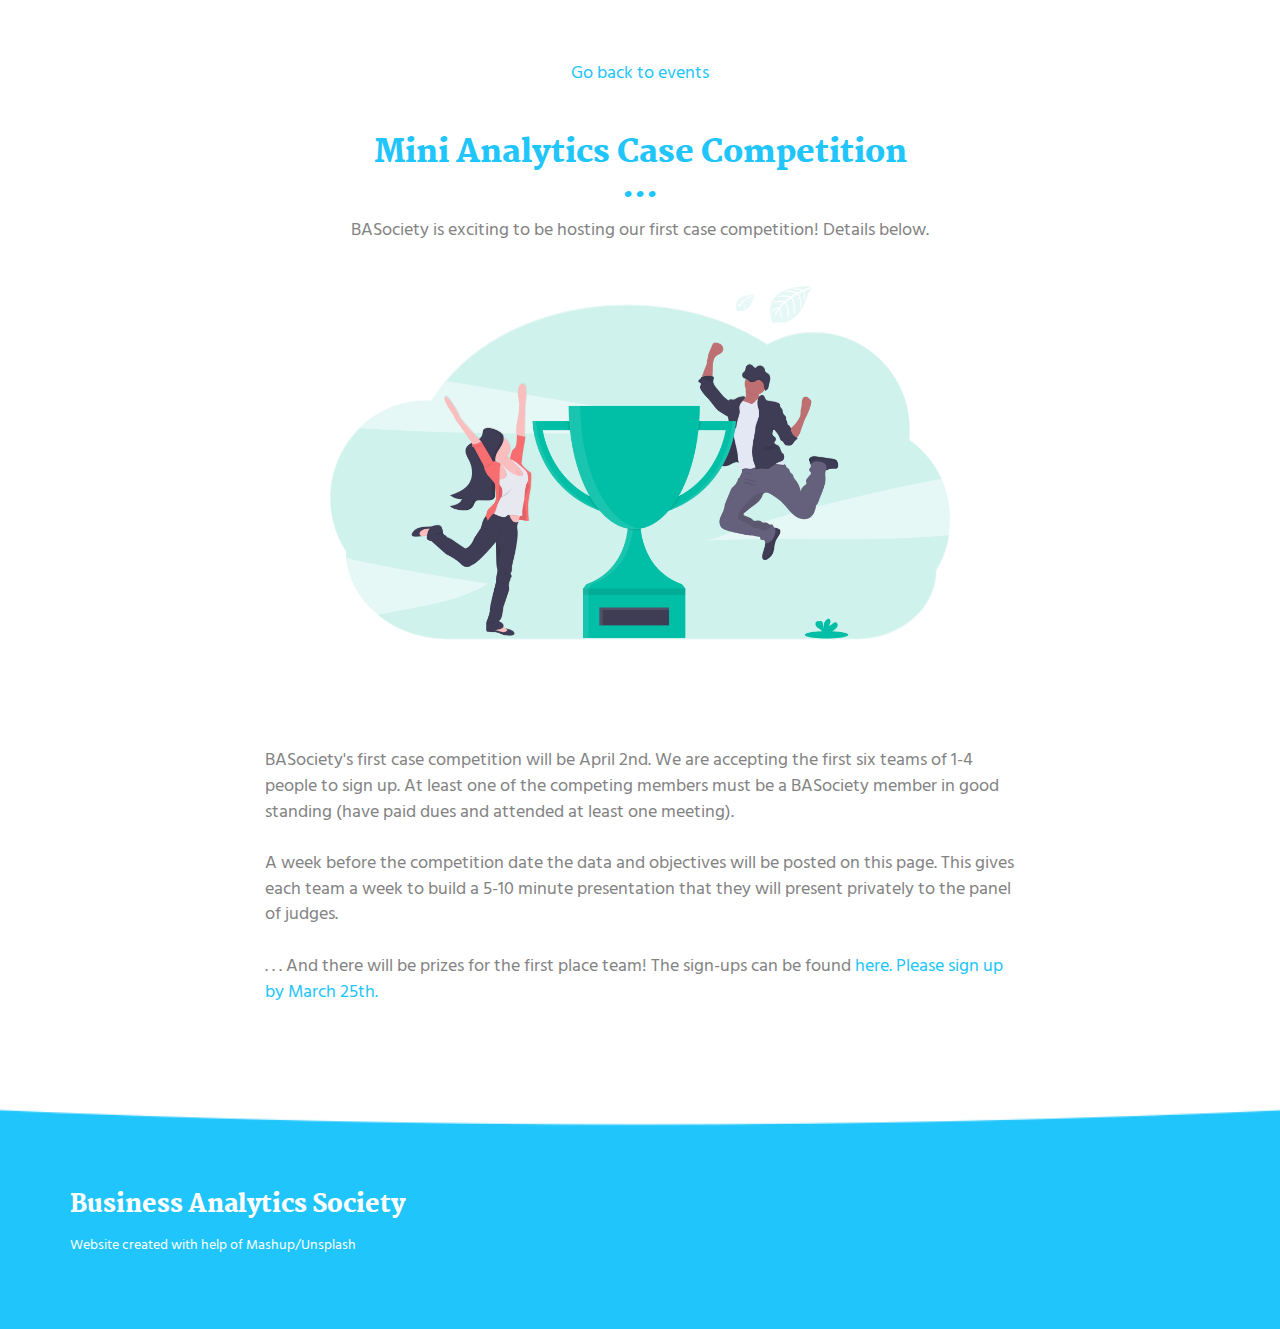
==== commit 3edf191a: "added sign ups and dates" ====
--- a/casecomp.html
+++ b/casecomp.html
@@ -41,13 +41,14 @@
             <img class="img-responsive" src="assets/winners.png" alt="Visual10"> </p>
             
             <p align="left"> 
-              <br><br> BASociety's first case competition will be this March. We are accepting the 
-              first ten teams of 1-3 people to sign up. At least one of the competing members must 
+              <br><br> BASociety's first case competition will be April 2nd. We are accepting the 
+              first six teams of 1-4 people to sign up. At least one of the competing members must 
               be a BASociety member in good standing (have paid dues and attended at least one meeting).
-              <br><br> A week before the competition date the data and objectives will be posted on this page. The 
-              competition date is still being decided, but will likely be late March. This gives each team a week to
-              build a 5 minute presentation that they will present privately to the panel of judges.
-              <br><br> ...And there will be prizes for the first place team! The sign-ups will be posted here at a later time.
+              <br><br> A week before the competition date the data and objectives will be posted on this page. 
+              This gives each team a week to
+              build a 5-10 minute presentation that they will present privately to the panel of judges.
+              <br><br> . . . And there will be prizes for the first place team! The sign-ups can be found 
+              <a href="https://docs.google.com/forms/d/e/1FAIpQLSfK19lA2_B32hDE80OXbH_BWWYTPGV96cPf7c8FcZRElxPPiA/viewform">here. Please sign up by March 25th.</a>
             </p>
 
 
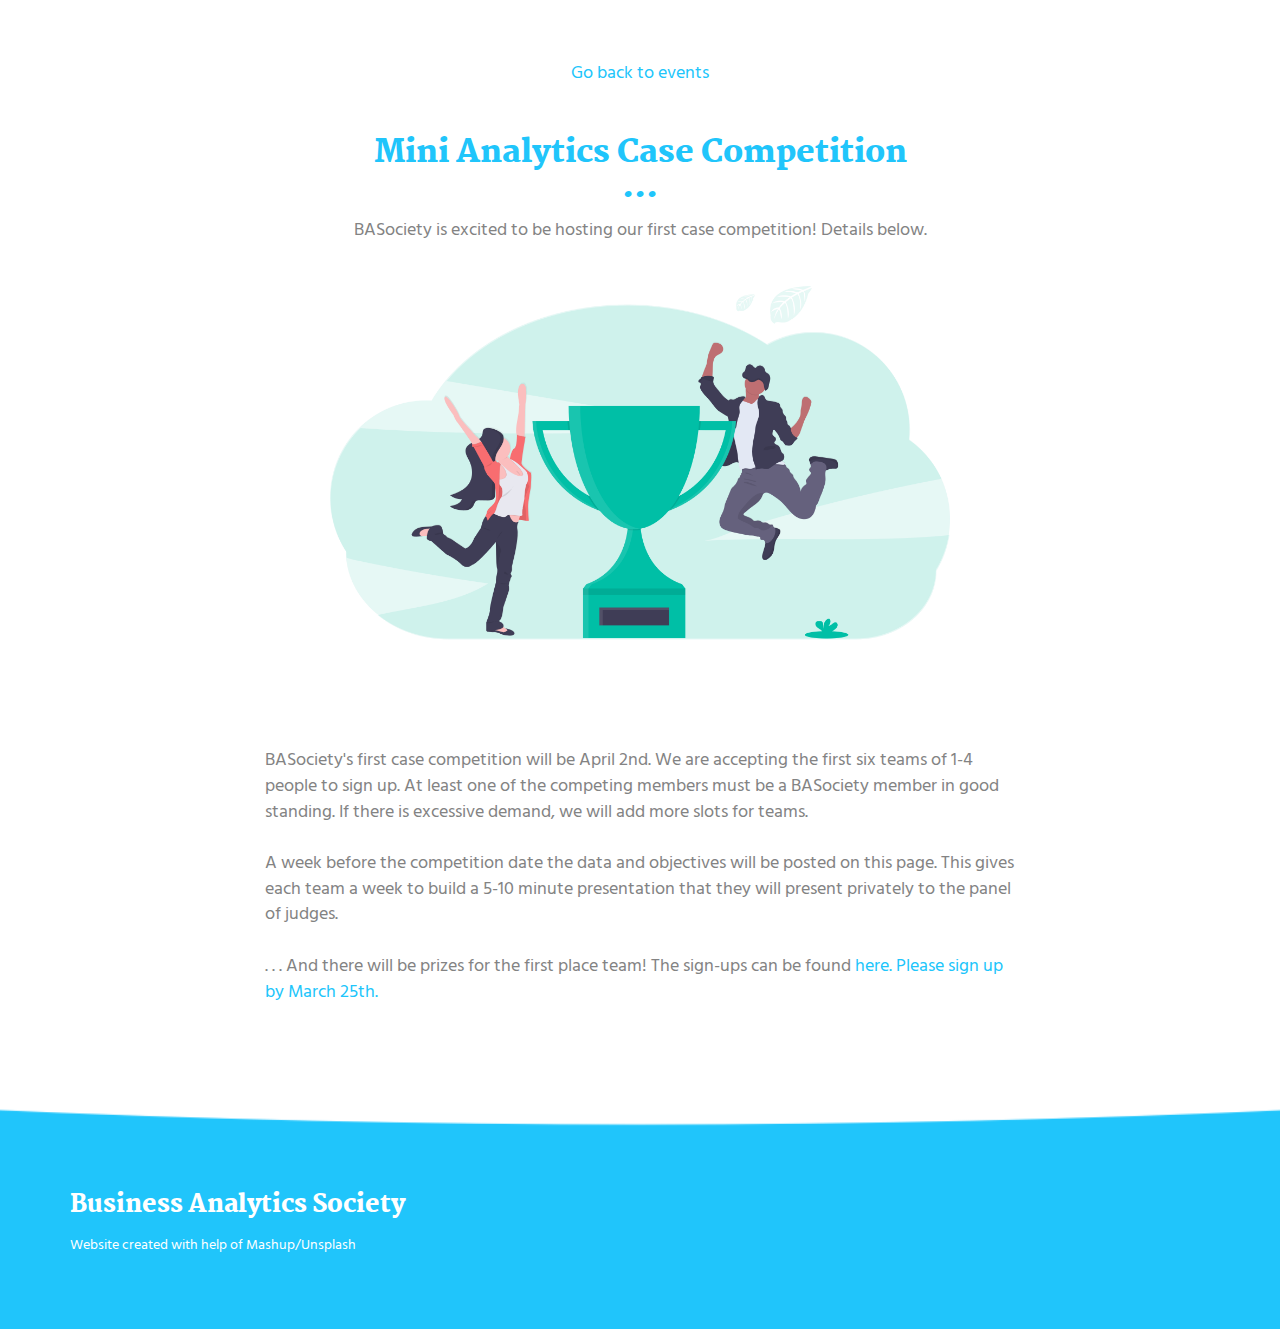
==== commit 4d6bc0db: "fixed typos" ====
--- a/casecomp.html
+++ b/casecomp.html
@@ -37,13 +37,13 @@
           <div class="text-center">
             <p><a href="https://utk-bas.github.io/website/index.html#events">Go back to events</a><br><br></p>
             <h2>Mini Analytics Case Competition</h2>
-            <p> BASociety is exciting to be hosting our first case competition! Details below. 
+            <p> BASociety is excited to be hosting our first case competition! Details below. 
             <img class="img-responsive" src="assets/winners.png" alt="Visual10"> </p>
             
             <p align="left"> 
               <br><br> BASociety's first case competition will be April 2nd. We are accepting the 
               first six teams of 1-4 people to sign up. At least one of the competing members must 
-              be a BASociety member in good standing (have paid dues and attended at least one meeting).
+              be a BASociety member in good standing. If there is excessive demand, we will add more slots for teams.
               <br><br> A week before the competition date the data and objectives will be posted on this page. 
               This gives each team a week to
               build a 5-10 minute presentation that they will present privately to the panel of judges.
